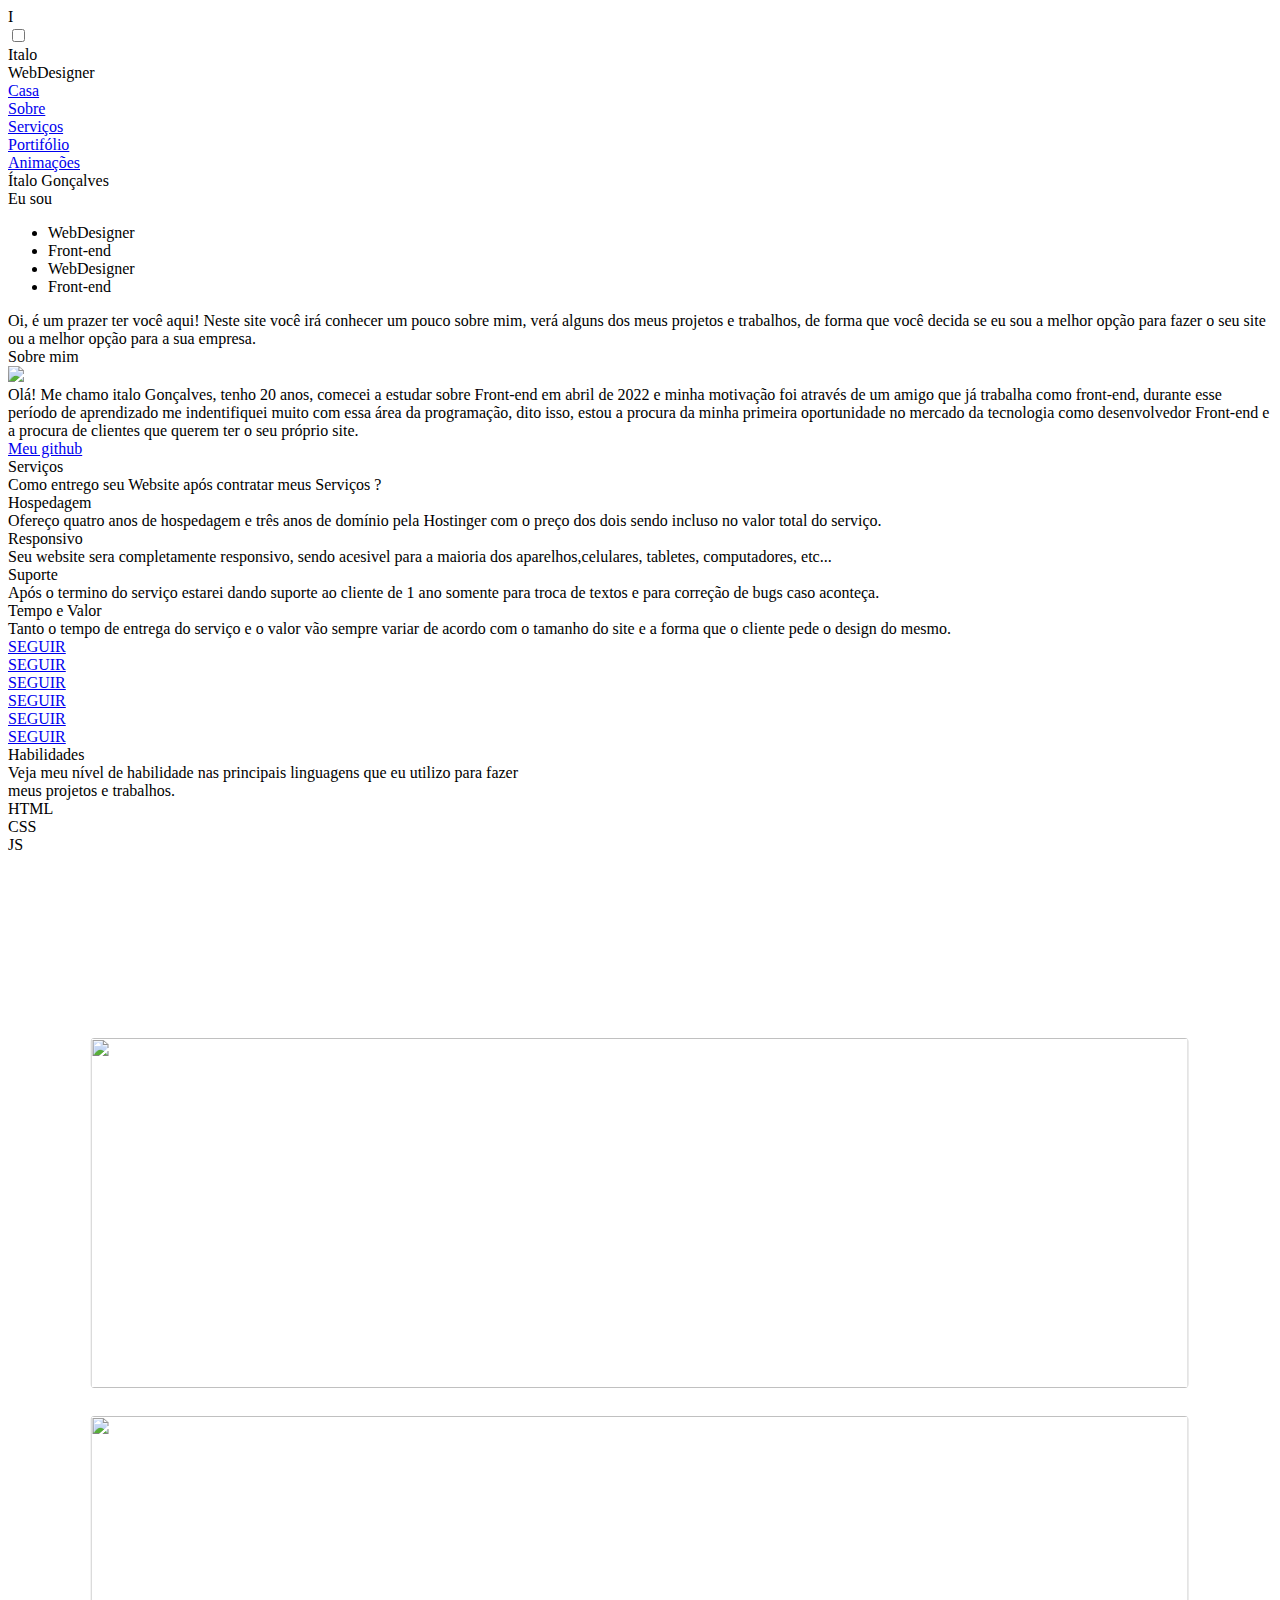
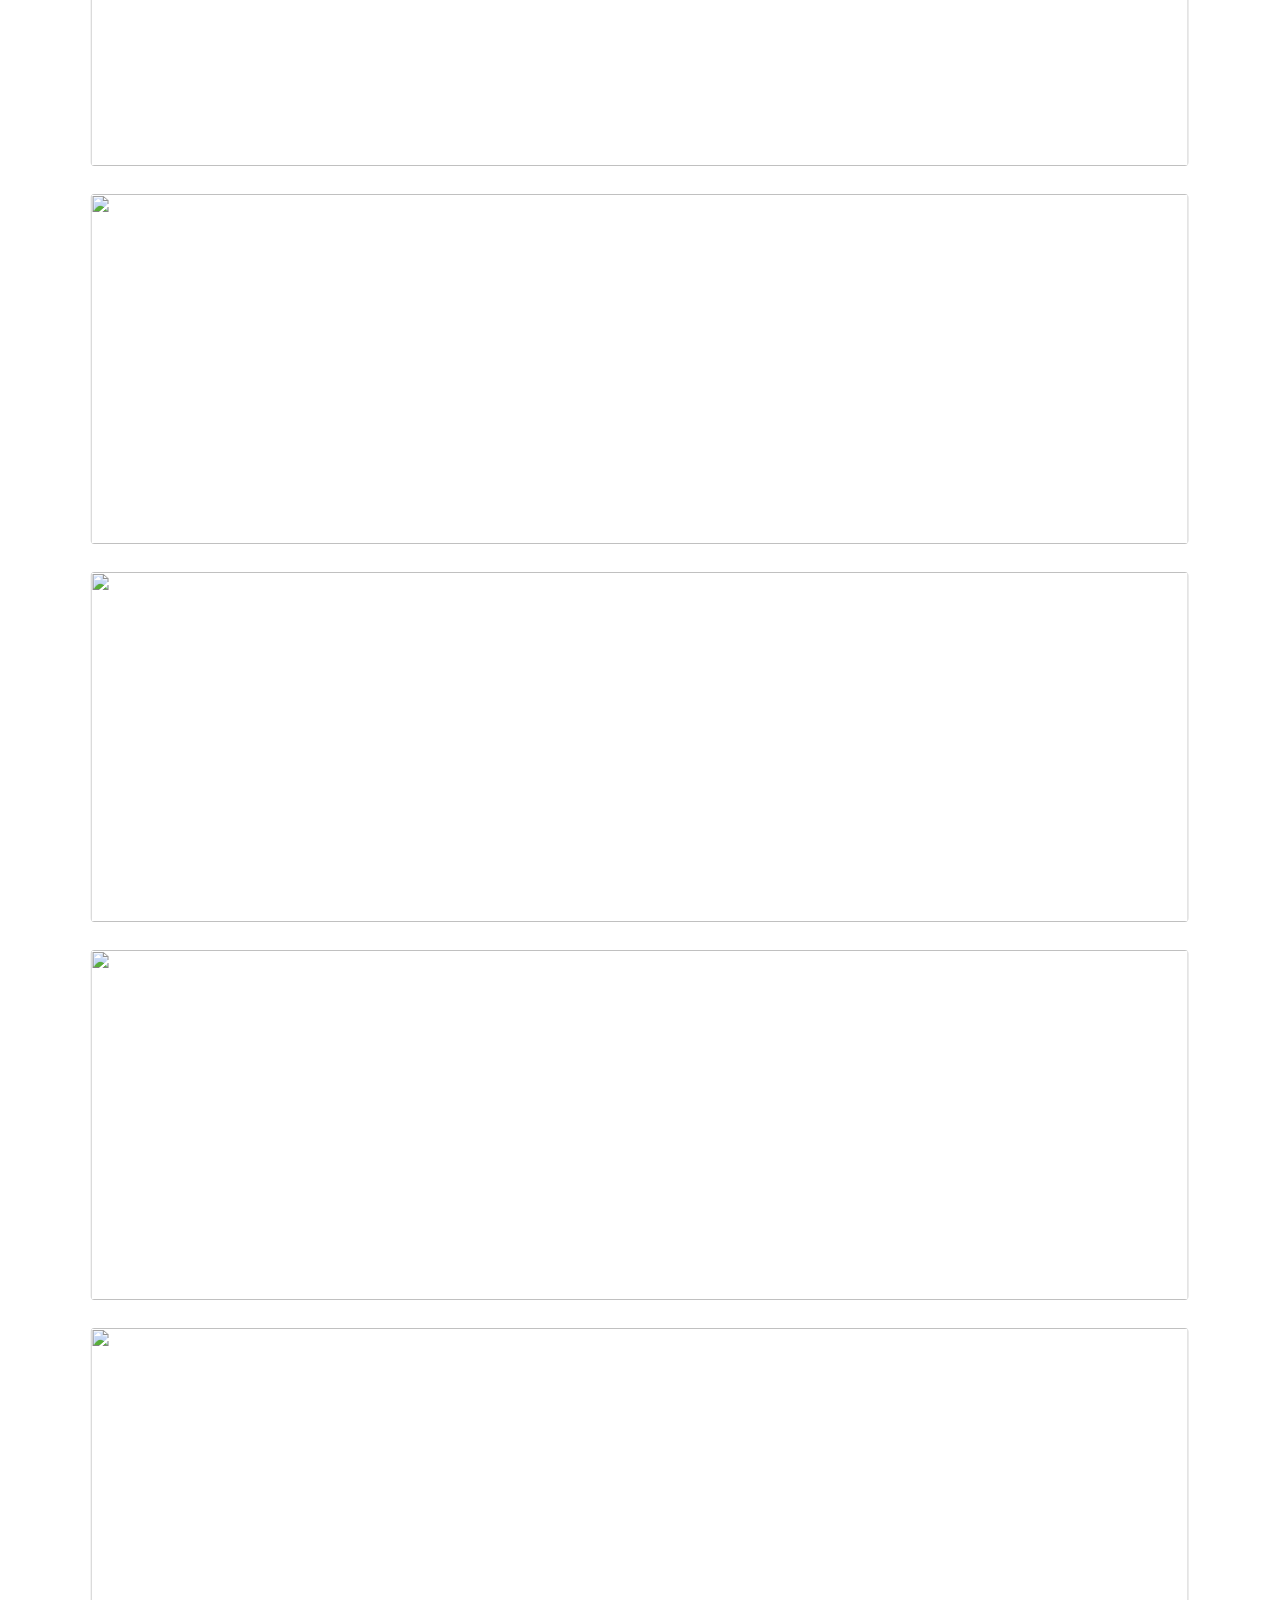
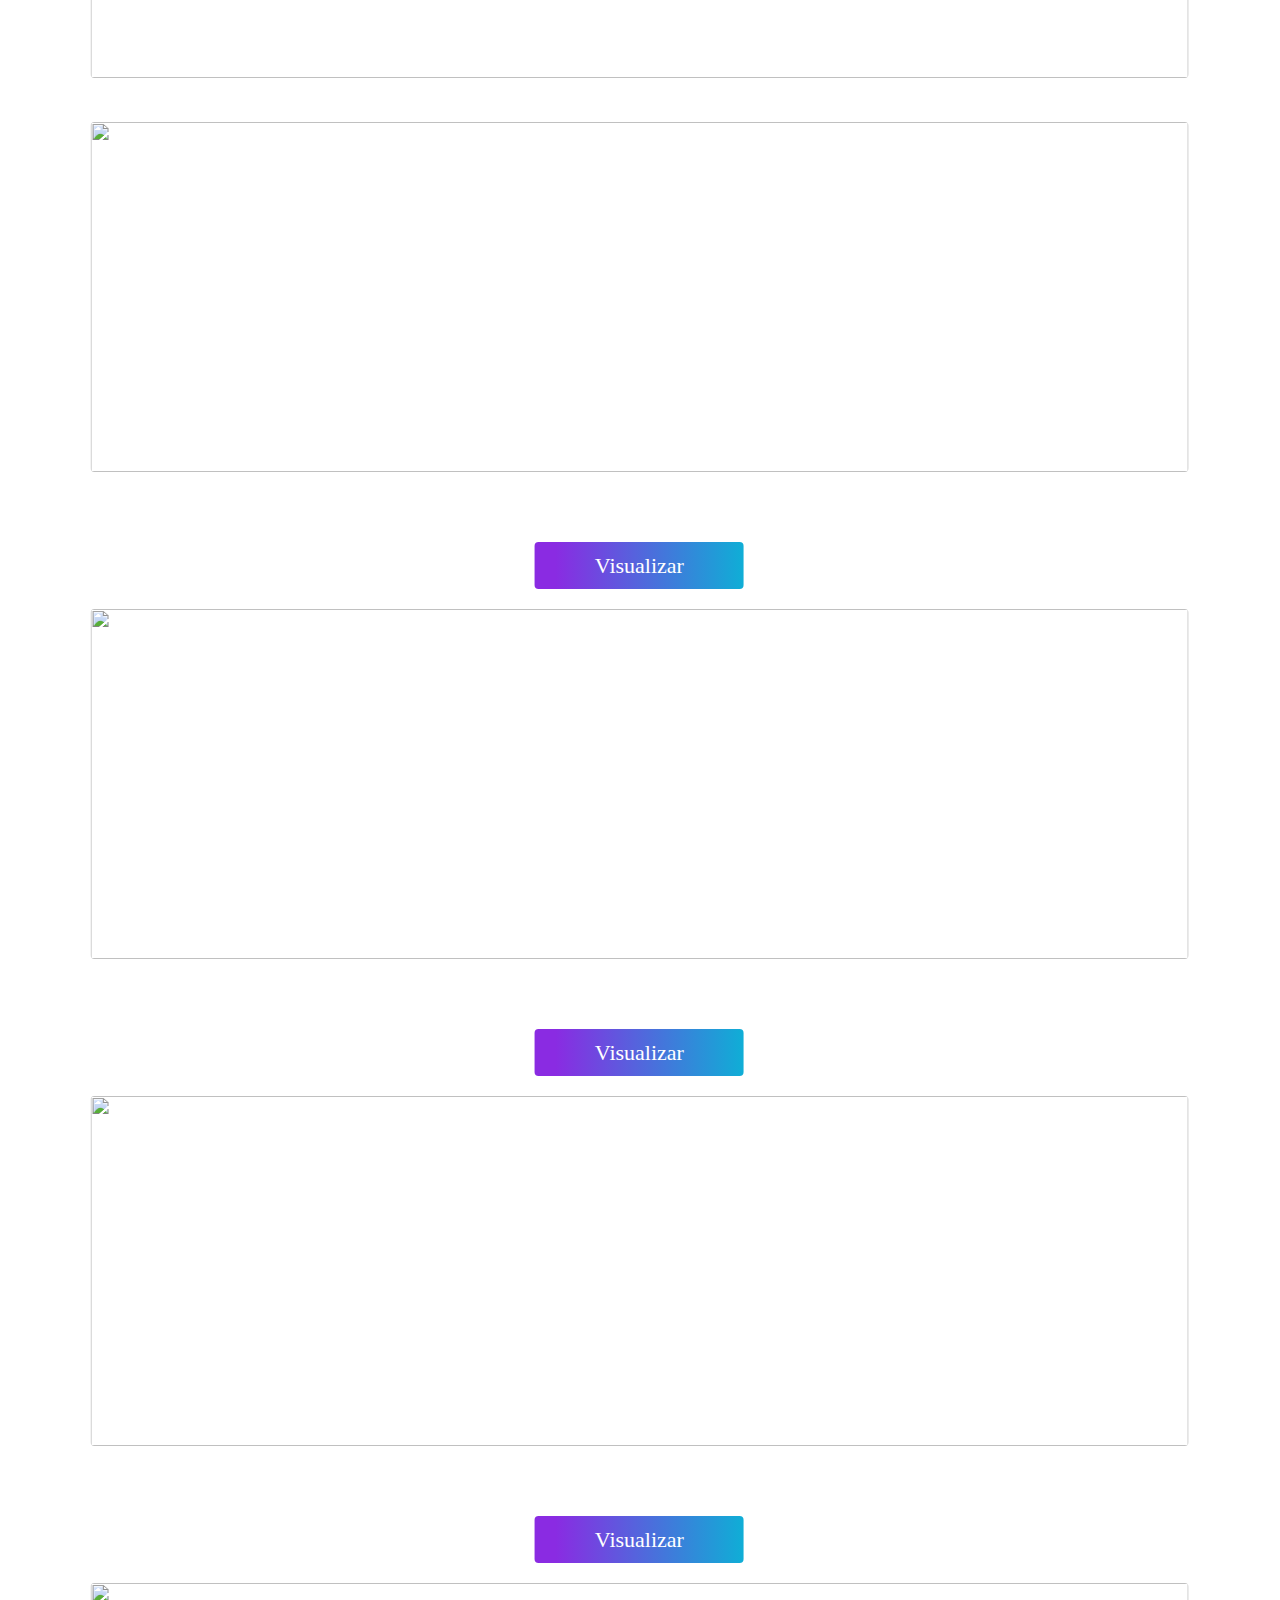
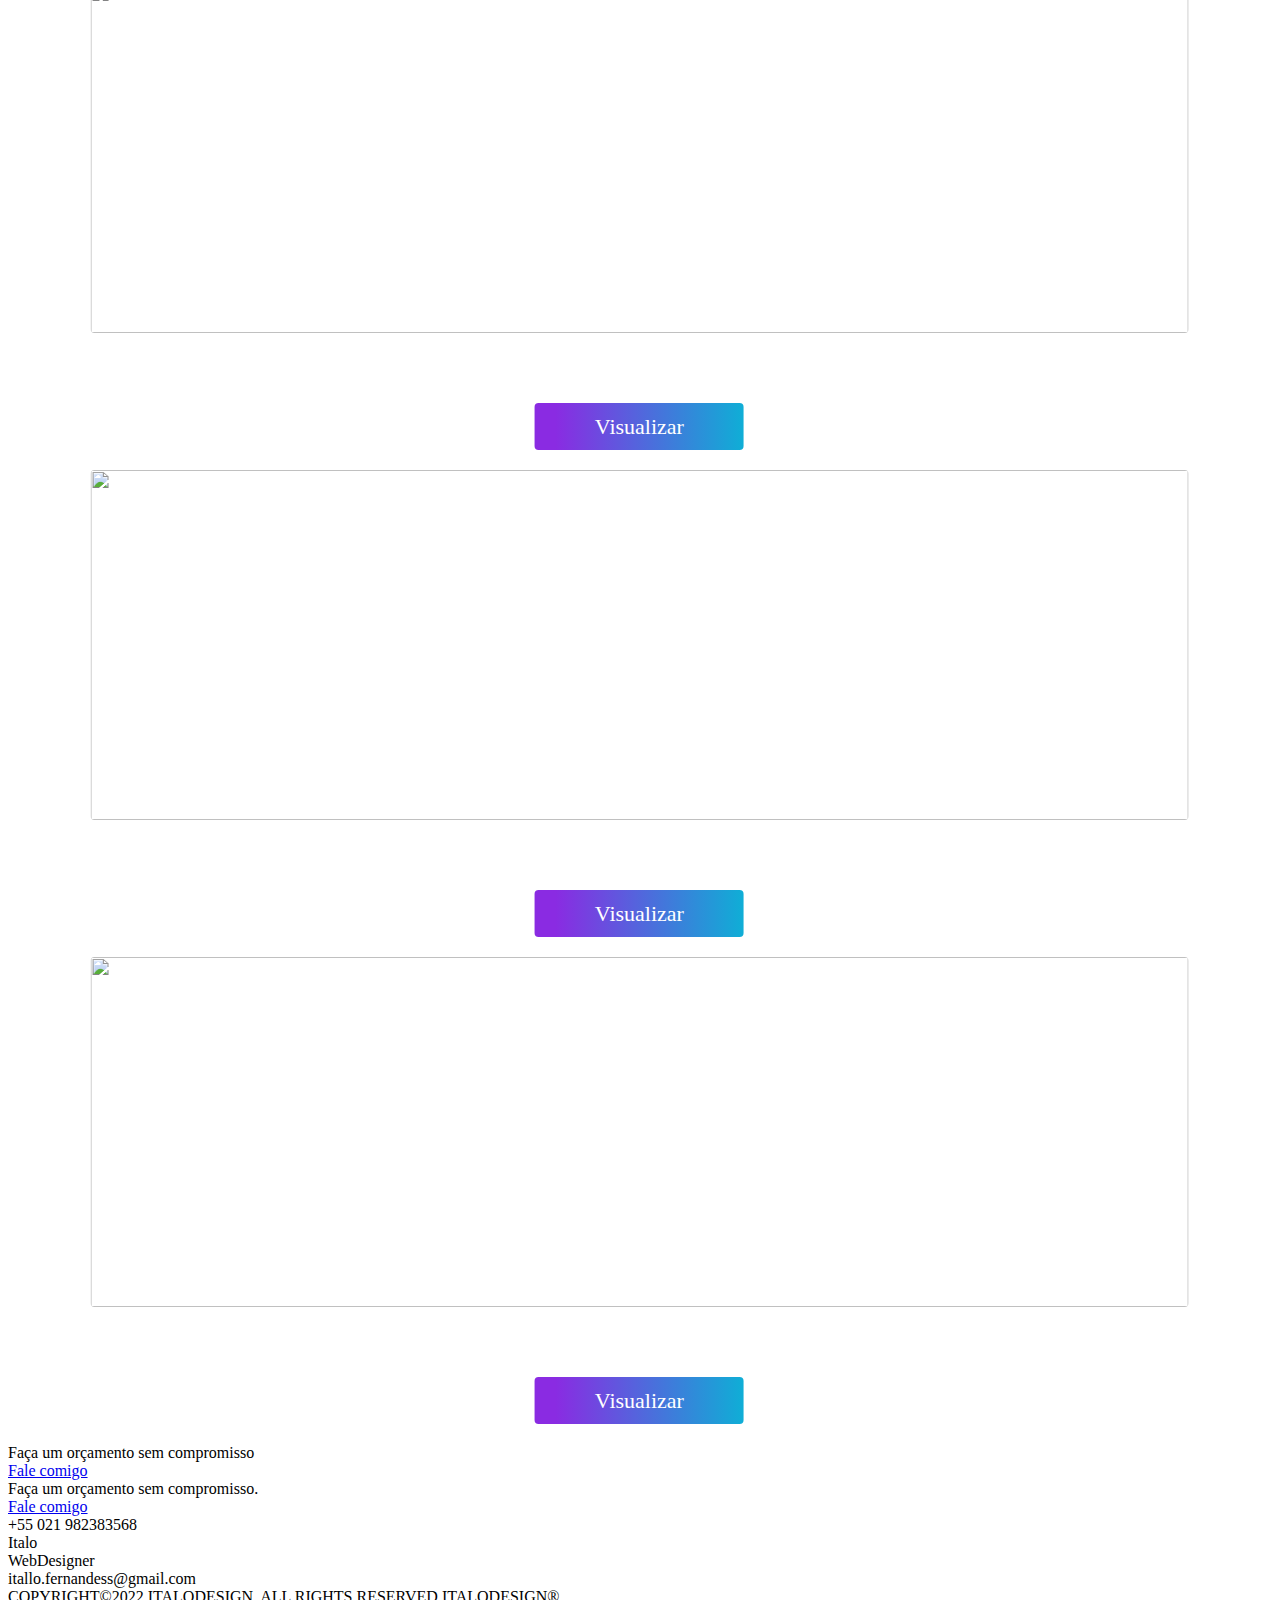
==== index.html @ 1d3c3ea0 "Add files via upload" ====
<!DOCTYPE html>

<html lang="pt-BR">

  <head>

    <meta charset="utf-8">

    <meta name="keywords" content="italowebdesigner" />

    <meta name="description" content="Ótimos sites por ótimos preços" />

    <meta name="author" content="Ítalo Gonçalves Fernandes">

    <meta http-equiv="X-UA-Compatible" content="IE=edge">

    <meta name="viewport" content="width=device-width, initial-scale=1, maximum-scale=1" />

    <title>Italo WebDesigner&reg;</title>

    <link rel="shortcut icon" href="images/minhalogo.png" />

    <link rel="preconnect" href="https://fonts.googleapis.com">
    <link rel="preconnect" href="https://fonts.gstatic.com" crossorigin>
    <link href="https://fonts.googleapis.com/css2?family=Patrick+Hand&display=swap" rel="stylesheet">

    <link rel="stylesheet" type="text/css" href="css/font-awesome.min.css" />

    <link rel="stylesheet" type="text/css" href="css/bootstrap.min.css" />

    <link rel="stylesheet" type="text/css" href="css/preloader.css" />

    <link rel="stylesheet" type="text/css" href="css/responsive.css" />

    <link rel="stylesheet" type="text/css" href="css/style.css" />

    <link rel="stylesheet" type="text/css" href="css/nav.css" />

    <link rel="stylesheet" type="text/css" href="css/about.css" />

    <link rel="stylesheet" type="text/css" href="css/services.css" />

    <link rel="stylesheet" type="text/css" href="css/social.css" />

    <link rel="stylesheet" type="text/css" href="css/skill.css" />

    <link rel="stylesheet" type="text/css" href="css/portfolio.css" />

    <link rel="stylesheet" type="text/css" href="css/contact.css" />

    <link rel="stylesheet" type="text/css" href="css/footer.css" />

  </head>

  <body>

    <div id="preloader">
      <div class="inner">
       <div class="center">
        <div class="ring"></div>
        <span>I</span>                    
     </div>
      </div>
    </div>

    <input type="checkbox" id="check">
    <label onclick="animar()" id="container-burger" for="check" class="nav">
      <span class="burger"></span>
      <span class="burger"></span>
      <span class="burger"></span>
    </label>

    <div class="container-logo">
      <div class="logo">
        <div class="container-name">
          <div class="name1">Italo</div>
          <div class="name2">WebDesigner</div>
        </div>
      </div>
    </div>

    <div class="menu">
      <div ></div>
      <div class="content">
        <a href="#home" class="text">Casa</a>
      </div>
      <div class="content">
        <a href="#about" class="text">Sobre</a>
      </div>
      <div class="content">
        <a href="#services" class="text">Serviços</a>
      </div>
      <div class="content">
        <a href="#produtos" class="text">Portifólio</a>
      </div>
      <div class="content">
        <a href="animation.html" class="text">Animações</a>
      </div>
    </div>

    <div class="container-header">
      <div class="title">Ítalo Gonçalves</div>
      <div class="container-info-header">
        <div class="static">Eu sou</div>
        <ul class="dynamic">
          <li><span>WebDesigner</span></li>
          <li><span>Front-end</span></li>
          <li><span>WebDesigner</span></li>
          <li><span>Front-end</span></li>
        </ul>
      </div>
      <div class="text">Oi, é um prazer ter você aqui! Neste site você irá conhecer um pouco sobre mim, verá alguns dos meus projetos e trabalhos, de forma que você decida se eu sou a melhor opção para fazer o seu site ou a melhor opção para a sua empresa.</div>
    </div>

    <div class="header"></div>

    <div class="container-about" id="about">
      <div class="title-about">Sobre mim</div>
      <div class="bar"></div>
      <div class="content-about">
        <img src="images/fotooriginal.jpeg" class="img">
        <div class="info">
          <div class="text">Olá! Me chamo italo Gonçalves, tenho 20 anos, comecei a estudar sobre Front-end em abril de 2022 e minha motivação foi através de um amigo que já trabalha como front-end, durante esse período de aprendizado me indentifiquei muito com essa área da programação, dito isso, estou a procura da minha primeira oportunidade no mercado da tecnologia como desenvolvedor Front-end e a procura de clientes que querem ter o seu próprio site.</div>
          <a href="#" class="btn" id="services">Meu github <i class="fa fa-github" aria-hidden="true"></i></a>
        </div>
      </div>
    </div>

    <div class="container-services">
      <div class="title-services">Serviços</div>
      <div class="bar"></div>
      <div class="text-services">Como entrego seu Website após contratar meus Serviços ?</div>
      <div class="content-services">
        <div class="content">
          <div class="icon"><i class="fa fa-home" aria-hidden="true"></i></div>
          <div class="title">Hospedagem</div>
          <div class="text">Ofereço quatro anos de hospedagem e três anos de domínio pela Hostinger com o preço dos dois sendo incluso no valor total do serviço.</div>
        </div>
        <div class="content">
          <div class="icon"><i class="fa fa-mobile" aria-hidden="true"></i></div>
          <div class="title">Responsivo</div>
          <div class="text">Seu website sera completamente responsivo, sendo acesivel para a maioria dos aparelhos,celulares, tabletes, computadores, etc...</div>
        </div>
        <div class="content">
          <div class="icon"><i class="fa fa-cog" aria-hidden="true"></i></div>
          <div class="title">Suporte</div>
          <div class="text">Após o termino do serviço estarei dando suporte ao cliente de 1 ano somente para troca de textos e para correção de bugs caso aconteça.</div>
        </div>
        <div class="content">
          <div class="icon"><i class="fa fa-line-chart" aria-hidden="true"></i></div>
          <div class="title">Tempo e Valor</div>
          <div class="text">Tanto o tempo de entrega do serviço e o valor vão sempre variar de acordo com o tamanho do site e a forma que o cliente pede o design do mesmo.</div>
        </div>
      </div>
    </div>

    <div class="container-social">
      <div class="content">
        <a href="#"><i class="fa fa-instagram" aria-hidden="true"></i></a>
        <div class="container-text"><a href="#" class="text">SEGUIR</a></div>
      </div>
      <div class="content">
        <a href="#"><i class="fa fa-facebook" aria-hidden="true"></i></a>
        <div class="container-text"><a href="#" class="text">SEGUIR</a></div>
      </div>
      <div class="content">
        <a href="#"><i class="fa fa-linkedin" aria-hidden="true"></i></a>
        <div class="container-text"><a href="#" class="text">SEGUIR</a></div>
      </div>
      <div class="content">
        <a href="#"><i class="fa fa-pinterest-p" aria-hidden="true"></i></a>
        <div class="container-text"><a href="#" class="text">SEGUIR</a></div>
      </div>
      <div class="content">
        <a href="#"><i class="fa fa-twitter" aria-hidden="true"></i></a>
        <div class="container-text"><a href="#" class="text">SEGUIR</a></div>
      </div>
      <div class="content">
        <a href="#"><i class="fa fa-youtube-play" aria-hidden="true"></i></a>
        <div class="container-text"><a href="#" class="text">SEGUIR</a></div>
      </div>
    </div>

    <div class="container-skill">
      <div class="title-skill">Habilidades</div>
      <div class="bar"></div>
      <div class="text-skill">Veja meu nível de habilidade nas principais linguagens que eu utilizo para fazer<br>meus projetos e trabalhos.</div>
    <div class="content-skill">
      <div class="skill">
        <div class="skill-name">HTML</div>
        <div class="skill-bar">
          <div class="skill-per" per="90%" style="max-width:90%"></div>
        </div>
      </div>
  
      <div class="skill">
        <div class="skill-name">CSS</div>
        <div class="skill-bar">
          <div class="skill-per" per="80%" style="max-width:80%"></div>
        </div>
      </div>
  
      <div class="skill">
        <div class="skill-name">JS</div>
        <div class="skill-bar" id="produtos">
          <div class="skill-per" per="25%" style="max-width:28%"></div>
        </div>
      </div>
    </div>
    </div>

    <div class="container-bar">
      <div class="title-portfolio">Portifólio</div>
      <div class="bar"></div>
      <div class="text-portfolio">Aqui está alguns dos meus principais projetos e trabalhos.</div>
      <div class="container-gallery">
        <div class="content">
          <a href="https://italowebdesigner.github.io/first-job/" target="_blank"><div class="view"><div class="effect"><div class="container-fa"><i class="fa fa-search" aria-hidden="true"></i></div><p class="title">Primeiro trabalho</p><p class="text">Meu primeiro trabalho feito a pedido de um cliente, clique e veja o modelo completo.</p></div><div class="container-img"><img src="images/port-1.jpeg" class="img"></div></div></a>
        </div>
        <div class="content">
          <a href="https://italowebdesigner.github.io/first-job/" target="_blank"><div class="view"><div class="effect"><div class="container-fa"><i class="fa fa-search" aria-hidden="true"></i></div><p class="title">Em breve</p><p class="text">Meu primeiro projeto oficial, clique e veja o modelo completo.</p></div><div class="container-img"><img src="images/Project-1.jpg" class="img"></div></div></a>
        </div>
        <div class="content">
          <div class="view"><div class="effect"><div class="container-fa"><i class="fa fa-search" aria-hidden="true"></i></div><p class="title">Em breve</p><p class="text">Lorem ipsum dolor sit amet, consectetur adipiscing elit. Suspendisse elementum, sapien a posuere vehicula.</p></div><div class="container-img"><img src="images/aboutresponsive.png" class="img"></div></div>
        </div>
        <div class="content">
          <div class="view"><div class="effect"><div class="container-fa"><i class="fa fa-search" aria-hidden="true"></i></div><p class="title">Em breve</p><p class="text">Lorem ipsum dolor sit amet, consectetur adipiscing elit. Suspendisse elementum, sapien a posuere vehicula.</p></div><div class="container-img"><img src="images/aboutresponsive.png" class="img"></div></div>
        </div>
        <div class="content">
          <div class="view"><div class="effect"><div class="container-fa"><i class="fa fa-search" aria-hidden="true"></i></div><p class="title">Em breve</p><p class="text">Lorem ipsum dolor sit amet, consectetur adipiscing elit. Suspendisse elementum, sapien a posuere vehicula.</p></div><div class="container-img"><img src="images/aboutresponsive.png" class="img"></div></div>
        </div>
        <div class="content">
          <div class="view"><div class="effect"><div class="container-fa"><i class="fa fa-search" aria-hidden="true"></i></div><p class="title">Em breve</p><p class="text">Lorem ipsum dolor sit amet, consectetur adipiscing elit. Suspendisse elementum, sapien a posuere vehicula.</p></div><div class="container-img"><img src="images/aboutresponsive.png" class="img"></div></div>
        </div>
      </div>

    <div class="container-mobal">
      <div class="content">
        <img src="images/port-1.jpeg" class="img" alt="">
        <div class="title">Primeiro trabalho</div>
        <div class="text">Meu primeiro trabalho feito a pedido de um cliente, clique em vizualizar e veja o modelo completo.</div>
        <a href="https://italowebdesigner.github.io/first-job/" target="_blank" class="btn">Visualizar <i class="fa fa-search" aria-hidden="true"></i></a>
      </div>
      <div class="content">
        <img src="images/Project-1.jpg" class="img" alt="">
        <div class="title">Primeiro projeto</div>
        <div class="text">Meu primeiro projeto oficial, clique em vizualizar e veja o modelo completo.</div>
        <a href="https://italowebdesigner.github.io/first-project/" target="_blank" class="btn">Visualizar <i class="fa fa-search" aria-hidden="true"></i></a>
      </div>
      <div class="content">
        <img src="images/aboutresponsive.png" class="img" alt="">
        <div class="title">Em breve</div>
        <div class="text">Lorem ipsum dolor sit amet, consectetur adipiscing elit. Suspendisse elementum, sapien a posuere vehicula.</div>
        <a href="#" class="btn">Visualizar <i class="fa fa-search" aria-hidden="true"></i></a>
      </div>
      <div class="content">
        <img src="images/aboutresponsive.png" class="img" alt="">
        <div class="title">Em breve</div>
        <div class="text">Lorem ipsum dolor sit amet, consectetur adipiscing elit. Suspendisse elementum, sapien a posuere vehicula.</div>
        <a href="#" class="btn">Visualizar <i class="fa fa-search" aria-hidden="true"></i></a>
      </div>
      <div class="content">
        <img src="images/aboutresponsive.png" class="img" alt="">
        <div class="title">Em breve</div>
        <div class="text">Lorem ipsum dolor sit amet, consectetur adipiscing elit. Suspendisse elementum, sapien a posuere vehicula.</div>
        <a href="#" class="btn">Visualizar <i class="fa fa-search" aria-hidden="true"></i></a>
      </div>
      <div class="content">
        <img src="images/aboutresponsive.png" class="img" alt="">
        <div class="title">Em breve</div>
        <div class="text">Lorem ipsum dolor sit amet, consectetur adipiscing elit. Suspendisse elementum, sapien a posuere vehicula.</div>
        <a href="#" class="btn">Visualizar <i class="fa fa-search" aria-hidden="true"></i></a>
      </div>
    </div>
    </div>

    <div class="container-orca">
      <div></div>
      <div class="content">
        <div class="text">Faça um orçamento sem compromisso</div>
      </div>
      <div class="content">
        <a href="#" class="btn">Fale comigo <i class="fa fa-whatsapp" aria-hidden="true"></i></a>
      </div>
      <div></div>
    </div>
    <div class="container-orca-mobal">
      <div class="content">
        <div class="text">Faça um orçamento sem compromisso.</div>
      </div>
      <div class="content">
        <a href="#" class="btn">Fale comigo <i class="fa fa-whatsapp" aria-hidden="true"></i></a>
      </div>
    </div>
    <div class="container-footer">
      <div class="content">
        <i class="fa fa-phone" aria-hidden="true"></i>
        <div class="text">+55 021 982383568</div>
      </div>
      <div class="content">
        <div class="name1">Italo</div>
        <div class="name2">WebDesigner</div>
      </div>
      <div class="content">
        <i class="fa fa-envelope" aria-hidden="true"></i>
        <div class="text">itallo.fernandess@gmail.com</div>
      </div>
    </div>
    <div class="copy">COPYRIGHT©2022 ITALODESIGN. ALL RIGHTS RESERVED.ITALODESIGN®</div>

    <script type="text/javascript" src="js/jquerynav.js"></script>

    <script type="text/javascript" src="js/materialize.js"></script>

    <script type="text/javascript" src="js/jquery.min.js"></script>
    
    <script type="text/javascript" src="js/popper.min.js"></script>

    <script type="text/javascript" src="js/bootstrap.min.js"></script>

    <script type="text/javascript" src="js/preloader.js"></script>

    <script type="text/javascript" src="js/script.js"></script>

    <script>
        jQuery(function($){
          var $navbar = $('.menu');
            $(window).scroll(function(event){
              var $current = $(this).scrollTop();
            if( $current > 50 ){
               $navbar.addClass('navbar-color');
            } else{
               $navbar.removeClass('navbar-color');
                }
            });
        });
    </script>

  </body>

</html>
---- css/portfolio.css ----
.title-portfolio{
    font-size: 40px;
    width: 100%;
    height: auto;
    color: white;
    text-align: center;
    margin-top: 55px;
}
.text-portfolio{
    font-size: 25px;
    text-align: center;
    width: 100%;
    height: auto;
    margin-top: 20px;
    color: white;
    padding: 0px 10px;
}
.container-bar{
    transition: .5s;
}
.container-gallery{
    height: auto;
    margin-top: 30px;
    width: 90%;
    grid-template-columns: auto auto auto;
    transform: translateX(5.5%);
}
.container-gallery .content{
    margin: 10px 20px;
}
.container-gallery .content .view .container-img .img{
    width: 100%;
    height: 350px;
    border-radius: 4px;
    cursor: pointer;
    transition: .5s;
}

.view{ 
    width: 100%;
    height: auto;
    font-family: 'Patrick Hand', cursive;
    font-size: 25px; 
    font-weight: 400; 
    border-radius: 20px; 
    padding: 4px 0px 6px 0px; 
    text-align: center;
    transition: 0.5s;
    position: relative;
}
.view .effect{
    width: 100%;
    height: 350px;
    position: absolute;
    text-align: center;
    border-radius: 4px;
    cursor: pointer;
    z-index: 99;
    background: -webkit-linear-gradient(left, rgba(138, 43, 226, .8) 10%, rgba(15, 174, 214, .8) 100%);  
    background: -webkit-linear-gradient(to right, rgba(138, 43, 226, .8), rgba(15, 174, 214, .8) 100% );
    opacity: 0;
    transition: .5s;
}
.view:hover .effect{
    opacity: 100;
    transform: scale(103%);
    transition: .5s;
}
.view:hover .container-img .img{
    transform: scale(103%);
    transition: .5s;
}
.view .effect .container-fa{
    width: 100%;
    height: auto;
    position: absolute;
    top: 50px;
}
.view .effect .container-fa .fa{
    font-size: 25px;
    background-color: black;
    border-radius: 100%;
    padding: 10px 11px;
    color: blueviolet;
}
.view .effect .title{
    width: 100%;
    height: auto;
    color: black;
    font-size: 30px;
    position: absolute;
    top: 105px;
}
.view .effect .text{
    font-size: 20px;
    position: absolute;
    top: 150px;
    margin: 5px;
    color: black;
}

.container-mobal{
    width: 90%;
    height: auto;
    text-align: center;
    transform: translateX(5.5%);
    margin-top: 20px;
}
.container-mobal .content{
    margin: 30px 20px;
}
.container-mobal .content .img{
    width: 100%;
    height: 350px;
    border-radius: 4px;
}
.container-mobal .content .title{
    font-size: 30px;
    color: white;
    margin-top: 10px;
}
.container-mobal .content .text{
    font-size: 20px;
    color: white;
    margin-top: 10px;
}
.container-mobal .content .btn{
    font-size: 22px;
    padding: 11px 60px;
    border-radius: 4px;
    color: white;
    text-decoration: none;
    margin-top: 30px;
    transition: .4s;
    background: -webkit-linear-gradient(left, rgb(138, 43, 226) 10%, rgb(15, 174, 214) 100%);  
    background: -webkit-linear-gradient(to right, rgb(138, 43, 226), rgb(15, 174, 214) 100% );
}
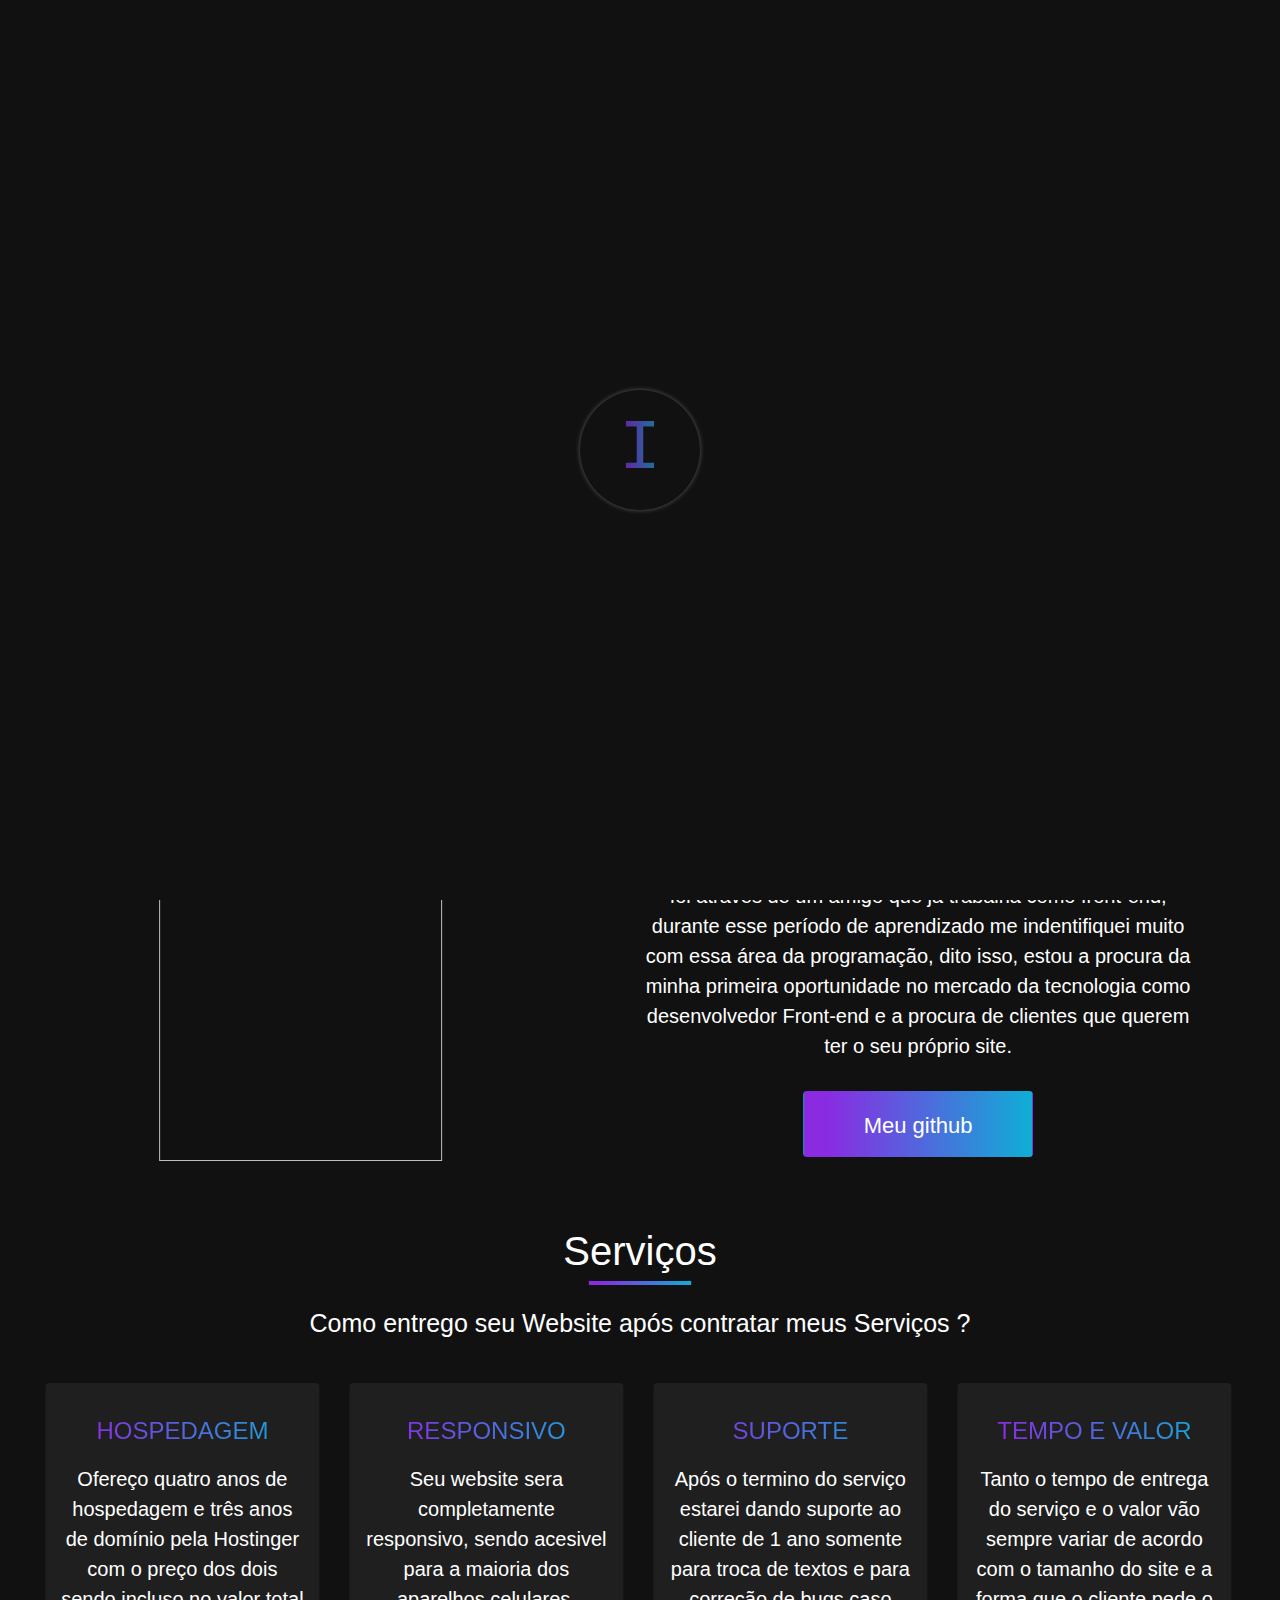
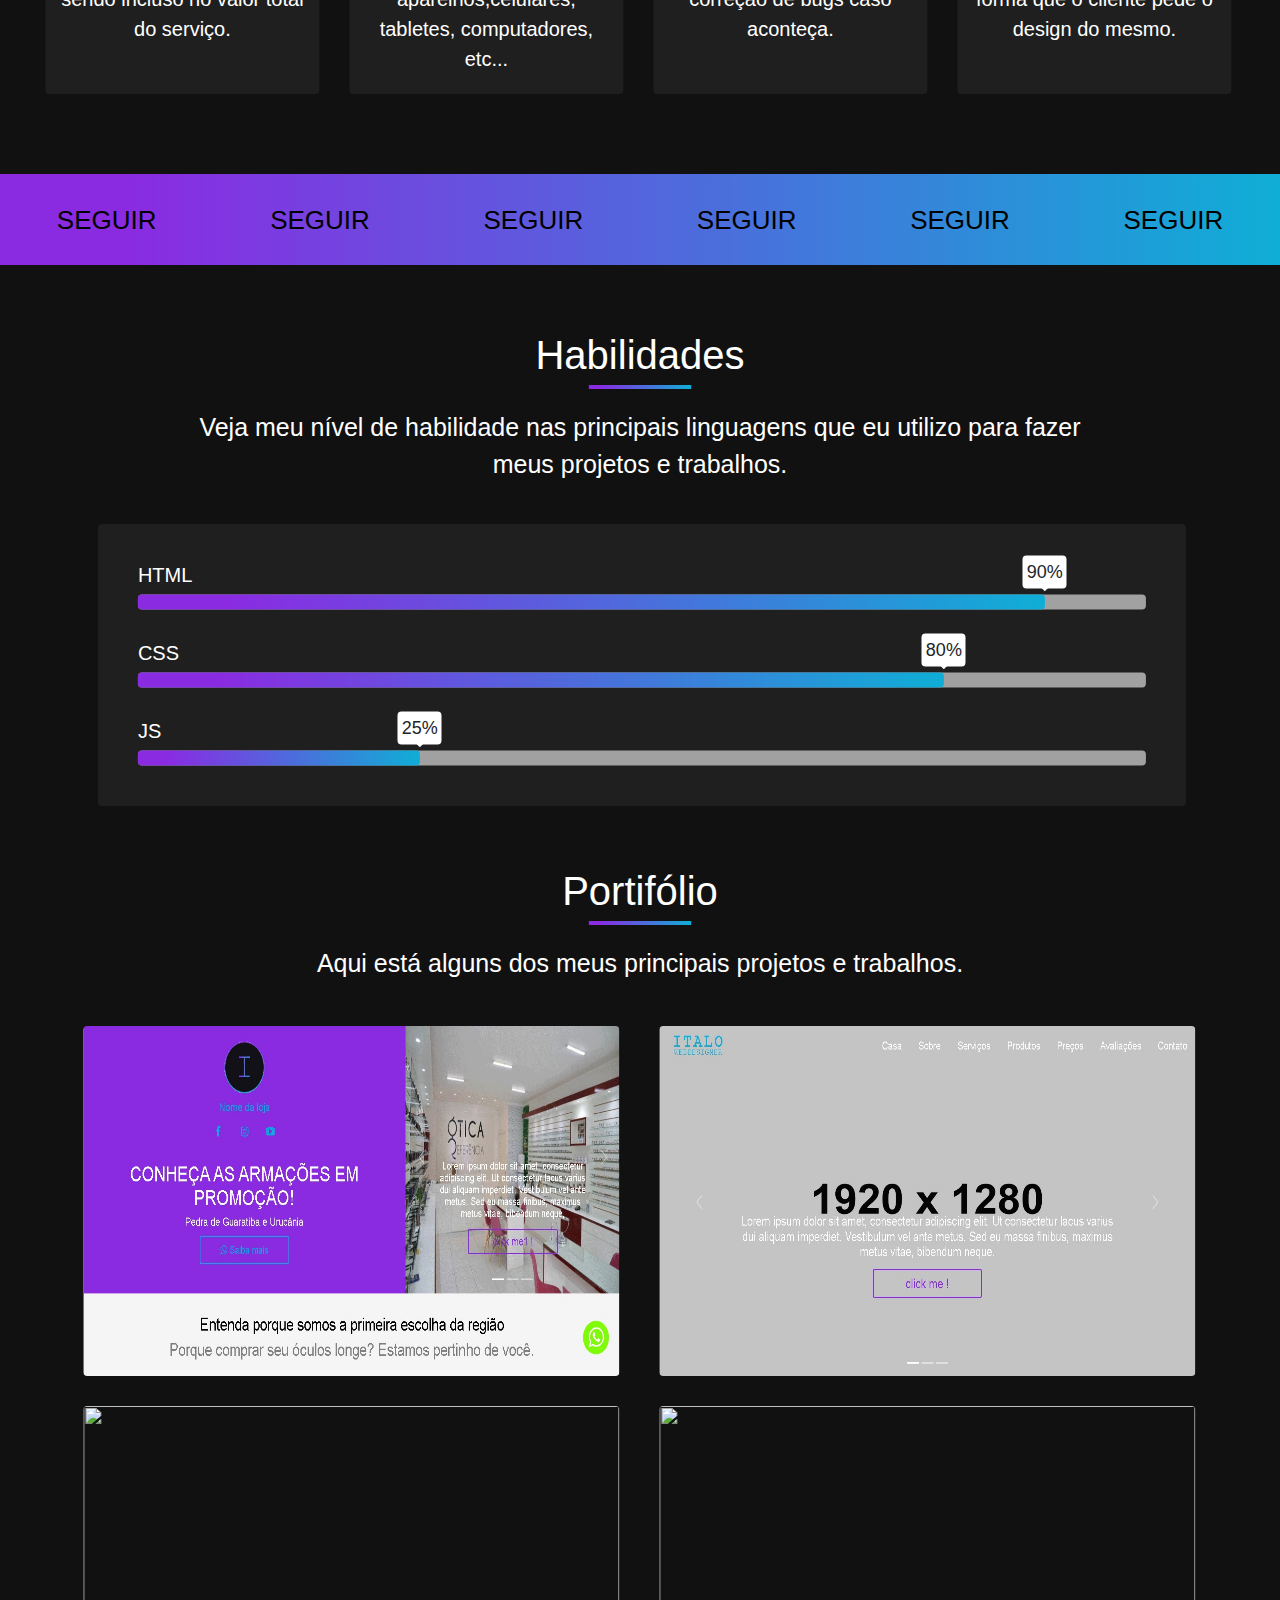
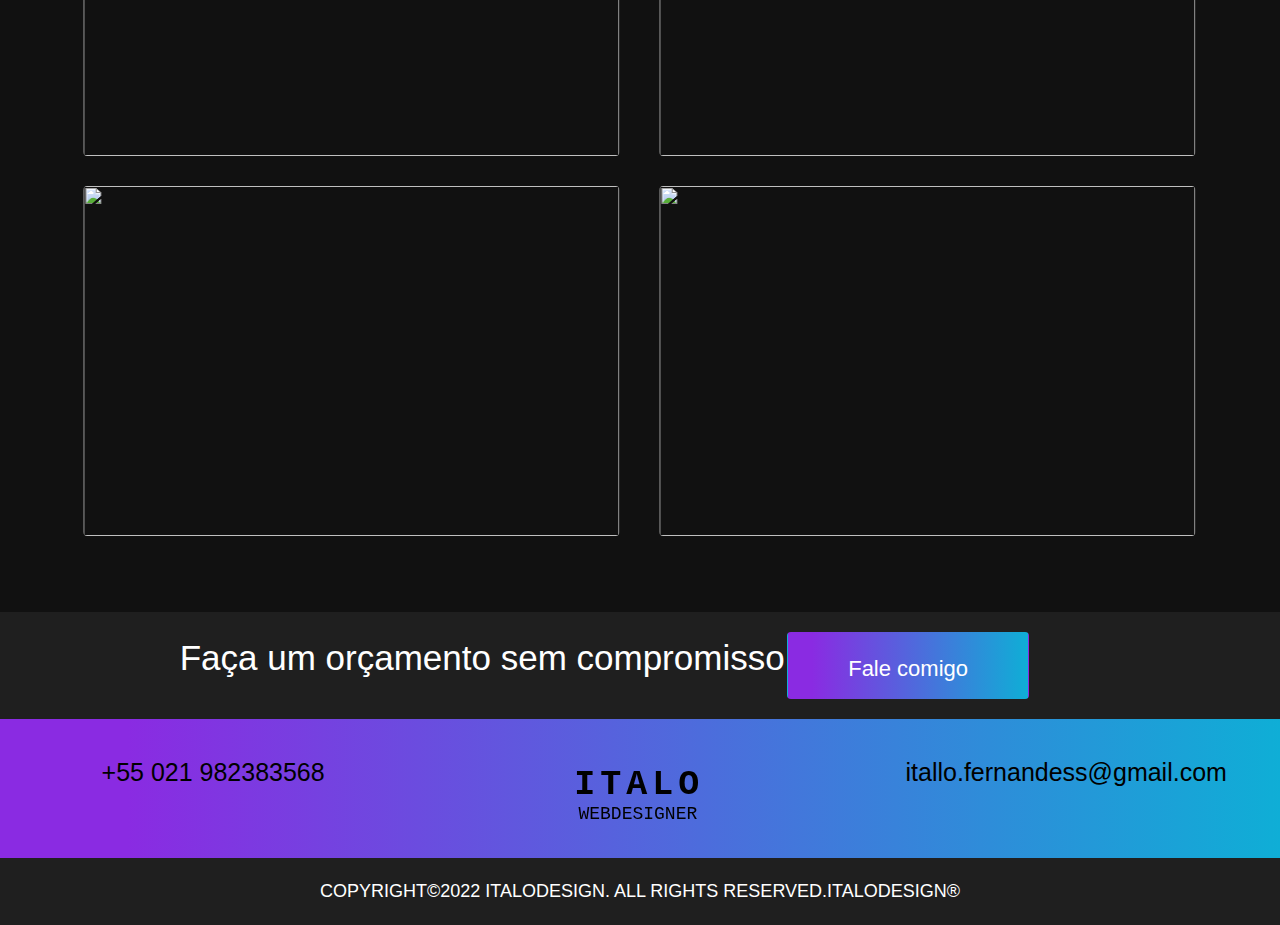
==== commit 47a73911: "Add files via upload" ====
--- a/index.html
+++ b/index.html
@@ -26,29 +26,29 @@
 
     <link rel="stylesheet" type="text/css" href="css/font-awesome.min.css" />
 
-    <link rel="stylesheet" type="text/css" href="css/bootstrap.min.css" />
-
-    <link rel="stylesheet" type="text/css" href="css/preloader.css" />
-
-    <link rel="stylesheet" type="text/css" href="css/responsive.css" />
-
-    <link rel="stylesheet" type="text/css" href="css/style.css" />
-
-    <link rel="stylesheet" type="text/css" href="css/nav.css" />
-
-    <link rel="stylesheet" type="text/css" href="css/about.css" />
-
-    <link rel="stylesheet" type="text/css" href="css/services.css" />
-
-    <link rel="stylesheet" type="text/css" href="css/social.css" />
-
-    <link rel="stylesheet" type="text/css" href="css/skill.css" />
-
-    <link rel="stylesheet" type="text/css" href="css/portfolio.css" />
-
-    <link rel="stylesheet" type="text/css" href="css/contact.css" />
-
-    <link rel="stylesheet" type="text/css" href="css/footer.css" />
+    <link rel="stylesheet" type="text/css" href="css/index css/bootstrap.min.css" />
+
+    <link rel="stylesheet" type="text/css" href="css/index css/preloader.css" />
+
+    <link rel="stylesheet" type="text/css" href="css/index css/responsive.css" />
+
+    <link rel="stylesheet" type="text/css" href="css/index css/style.css" />
+
+    <link rel="stylesheet" type="text/css" href="css/index css/nav.css" />
+
+    <link rel="stylesheet" type="text/css" href="css/index css/about.css" />
+
+    <link rel="stylesheet" type="text/css" href="css/index css/services.css" />
+
+    <link rel="stylesheet" type="text/css" href="css/index css/social.css" />
+
+    <link rel="stylesheet" type="text/css" href="css/index css/skill.css" />
+
+    <link rel="stylesheet" type="text/css" href="css/index css/portfolio.css" />
+
+    <link rel="stylesheet" type="text/css" href="css/index css/contact.css" />
+
+    <link rel="stylesheet" type="text/css" href="css/index css/footer.css" />
 
   </head>
 
@@ -62,14 +62,12 @@
      </div>
       </div>
     </div>
-
     <input type="checkbox" id="check">
     <label onclick="animar()" id="container-burger" for="check" class="nav">
       <span class="burger"></span>
       <span class="burger"></span>
       <span class="burger"></span>
     </label>
-
     <div class="container-logo">
       <div class="logo">
         <div class="container-name">
@@ -78,7 +76,6 @@
         </div>
       </div>
     </div>
-
     <div class="menu">
       <div ></div>
       <div class="content">
@@ -96,22 +93,23 @@
       <div class="content">
         <a href="animation.html" class="text">Animações</a>
       </div>
-    </div>
-
+      <div class="content">
+        <a href="desingers.html" class="text">Artes</a>
+      </div>
+    </div>
     <div class="container-header">
       <div class="title">Ítalo Gonçalves</div>
       <div class="container-info-header">
         <div class="static">Eu sou</div>
         <ul class="dynamic">
           <li><span>WebDesigner</span></li>
-          <li><span>Front-end</span></li>
+          <li><span> Front-end</span></li>
           <li><span>WebDesigner</span></li>
-          <li><span>Front-end</span></li>
+          <li><span> Front-end</span></li>
         </ul>
       </div>
       <div class="text">Oi, é um prazer ter você aqui! Neste site você irá conhecer um pouco sobre mim, verá alguns dos meus projetos e trabalhos, de forma que você decida se eu sou a melhor opção para fazer o seu site ou a melhor opção para a sua empresa.</div>
     </div>
-
     <div class="header"></div>
 
     <div class="container-about" id="about">
@@ -215,10 +213,10 @@
       <div class="text-portfolio">Aqui está alguns dos meus principais projetos e trabalhos.</div>
       <div class="container-gallery">
         <div class="content">
-          <a href="https://italowebdesigner.github.io/first-job/" target="_blank"><div class="view"><div class="effect"><div class="container-fa"><i class="fa fa-search" aria-hidden="true"></i></div><p class="title">Primeiro trabalho</p><p class="text">Meu primeiro trabalho feito a pedido de um cliente, clique e veja o modelo completo.</p></div><div class="container-img"><img src="images/port-1.jpeg" class="img"></div></div></a>
-        </div>
-        <div class="content">
-          <a href="https://italowebdesigner.github.io/first-job/" target="_blank"><div class="view"><div class="effect"><div class="container-fa"><i class="fa fa-search" aria-hidden="true"></i></div><p class="title">Em breve</p><p class="text">Meu primeiro projeto oficial, clique e veja o modelo completo.</p></div><div class="container-img"><img src="images/Project-1.jpg" class="img"></div></div></a>
+          <a href="https://italowebdesigner.github.io/first-job/" target="_blank"><div class="view"><div class="effect"><div class="container-fa"><i class="fa fa-search" aria-hidden="true"></i></div><p class="title">Primeiro trabalho</p><p class="text">Meu primeiro trabalho feito a pedido de um cliente, clique e veja o modelo completo.</p></div><div class="container-img"><img src="images/first-job-header.jpg" class="img"></div></div></a>
+        </div>
+        <div class="content">
+          <a href="https://italowebdesigner.github.io/first-job/" target="_blank"><div class="view"><div class="effect"><div class="container-fa"><i class="fa fa-search" aria-hidden="true"></i></div><p class="title">Primeiro projeto</p><p class="text">Meu primeiro projeto oficial, clique e veja o modelo completo.</p></div><div class="container-img"><img src="images/project-1-header.jpg" class="img"></div></div></a>
         </div>
         <div class="content">
           <div class="view"><div class="effect"><div class="container-fa"><i class="fa fa-search" aria-hidden="true"></i></div><p class="title">Em breve</p><p class="text">Lorem ipsum dolor sit amet, consectetur adipiscing elit. Suspendisse elementum, sapien a posuere vehicula.</p></div><div class="container-img"><img src="images/aboutresponsive.png" class="img"></div></div>
@@ -242,7 +240,7 @@
         <a href="https://italowebdesigner.github.io/first-job/" target="_blank" class="btn">Visualizar <i class="fa fa-search" aria-hidden="true"></i></a>
       </div>
       <div class="content">
-        <img src="images/Project-1.jpg" class="img" alt="">
+        <img src="images/project-1-mobal.jpeg" class="img" alt="">
         <div class="title">Primeiro projeto</div>
         <div class="text">Meu primeiro projeto oficial, clique em vizualizar e veja o modelo completo.</div>
         <a href="https://italowebdesigner.github.io/first-project/" target="_blank" class="btn">Visualizar <i class="fa fa-search" aria-hidden="true"></i></a>
--- a/css/index css/preloader.css
+++ b/css/index css/preloader.css
@@ -0,0 +1,74 @@
+
+  /* ini: Preloader */
+ 
+#preloader {
+    position:fixed;
+    top:0;
+    left:0;
+    right:0;
+    bottom:0;
+    background-color: rgb(17, 17, 17); /* cor do background que vai ocupar o body */
+    z-index:999; /* z-index para jogar para frente e sobrepor tudo */
+}
+#preloader .inner {
+    position: absolute;
+    top: 50%; /* centralizar a parte interna do preload (onde fica a animação)*/
+    left: 50%;
+    transform: translate(-50%, -50%);  
+}
+
+.center{
+  display: flex;
+  text-align: center;
+  justify-content: center;
+  align-items: center;
+  min-height: 100vh;
+  background: rgb(17, 17, 17);
+}
+.ring{
+  position: absolute;
+  width: 120px;
+  height: 120px;
+  border-radius: 50%;
+  animation: ring 2s linear infinite;
+
+}
+@keyframes ring {
+  0%{
+      transform: rotate(0deg);
+      box-shadow: 1px 2px 0px blueviolet;
+      transition: 1s;
+  }
+  50%{
+      transform: rotate(180deg);
+      box-shadow: 1px 2px 0px rgb(38, 54, 143);
+      transition: 1s;
+  }
+  100%{
+      transform: rotate(360deg);
+      box-shadow: 1px 2px 0px rgb(38, 164, 214);
+      transition: 1s;
+  }
+}
+.ring::before{
+  position: absolute;
+  content: '';
+  left: 0;
+  top: 0;
+  height: 100%;
+  width: 100%;
+  border-radius: 50%;
+  box-shadow: 0 0 5px rgba(255, 255, 255, .3);
+}
+.center span{
+  font-size: 70px;
+  font-weight: 500;
+  font-family: 'Courier New', Courier, monospace;
+  line-height: 200px;
+  background: -webkit-linear-gradient(left, rgb(138, 43, 226) 10%, rgb(15, 174, 214) 100%);  
+  background: -webkit-linear-gradient(to right, rgb(138, 43, 226), rgb(15, 174, 214) 100% ); 
+  background-clip: text;
+  -webkit-background-clip: text;
+  color: transparent;
+  opacity: 70%;
+}--- a/css/index css/responsive.css
+++ b/css/index css/responsive.css
@@ -0,0 +1,1422 @@
+/* nav */
+@media screen and (min-width:1070px) {
+    #container-burger{
+        display: none;
+    }
+    .menu{
+        grid-template-columns: 45% auto auto auto auto auto auto;
+        width: 100%;
+        height: auto;
+    }
+    .menu .content{
+        padding: 26px 0px;
+    }
+    .menu .text{
+        padding: 5px 0px;
+    }
+    .container-logo{
+        width: 30%;
+    }
+    .menu .text::after{
+        content: " ";
+        width: 0%;
+        height: 4px;
+        background: -webkit-linear-gradient(left, rgb(138, 43, 226) 10%, rgb(15, 174, 214) 100%);  
+        background: -webkit-linear-gradient(to right, rgb(138, 43, 226), rgb(15, 174, 214) 100% ); 
+        position: absolute;
+        bottom: 0;
+        left: 0;
+        transition: .5s;
+        border-radius: 1px;
+    }
+    .menu .text:hover::after{
+        width: 102%;
+        border-radius: 1px;
+        transition: .5s;
+    }
+}
+@media screen and (max-width:1069px) and (min-width:830px) {
+    .container-logo{
+        background-color: rgb(34, 34, 34);
+        width: 100%;
+    }
+    #container-burger{
+        display: block;
+    }
+    .menu{
+        width: 30%;
+        height: 564px;
+        grid-template-columns: 100%;
+        grid-template-rows: 20% auto auto auto auto auto;
+        position: fixed;
+        transform: translate(-105%, 1.2%);
+        background-color: rgb(34, 34, 34);
+        transition: .5s ease-in-out;
+        z-index: 299;
+        overflow-y: scroll;
+    }
+    .menu .content{
+        padding: 0px;
+    }
+    .menu .content .text{
+        color: white;
+        padding: 10px 60px;
+    }
+    .menu .text:hover{
+        background-color: rgba(255, 255, 255, 0.5);
+        border-radius: 4px;
+        transition: .5s;
+    }
+    input[type="checkbox"]:checked ~ .menu {
+        transform: translate(0% , 1.2%);
+        transition: .5s ease-in-out;
+    }
+    .menu .text::after{
+        content: " ";
+        width: 100%;
+        height: 4px;
+        transform: scaleX(50%);
+        background: -webkit-linear-gradient(left, rgb(138, 43, 226) 10%, rgb(15, 174, 214) 100%);  
+        background: -webkit-linear-gradient(to right, rgb(138, 43, 226), rgb(15, 174, 214) 100% ); 
+        position: absolute;
+        bottom: 0;
+        left: 0;
+        border-radius: 1px;
+    }
+}
+@media screen and (max-width:829px) and (min-width:550px) {
+    .container-logo{
+        background-color: rgb(34, 34, 34);
+        width: 100%;
+    }
+    #container-burger{
+        display: block;
+    }
+    .menu{
+        width: 42%;
+        height: 564px;
+        grid-template-columns: 100%;
+        grid-template-rows: 20% auto auto auto auto auto;
+        position: fixed;
+        transform: translate(-105%, 1.2%);
+        background-color: rgb(34, 34, 34);
+        transition: .5s ease-in-out;
+        z-index: 299;
+        overflow-y: scroll;
+    }
+    .menu .content{
+        padding: 0px;
+    }
+    .menu .content .text{
+        color: white;
+        padding: 10px 60px;
+    }
+    .menu .text:hover{
+        background-color: rgba(255, 255, 255, 0.5);
+        border-radius: 4px;
+        transition: .5s;
+    }
+    input[type="checkbox"]:checked ~ .menu {
+        transform: translate(0% , 1.2%);
+        transition: .5s ease-in-out;
+    }
+    .menu .text::after{
+        content: " ";
+        width: 100%;
+        height: 4px;
+        transform: scaleX(50%);
+        background: -webkit-linear-gradient(left, rgb(138, 43, 226) 10%, rgb(15, 174, 214) 100%);  
+        background: -webkit-linear-gradient(to right, rgb(138, 43, 226), rgb(15, 174, 214) 100% ); 
+        position: absolute;
+        bottom: 0;
+        left: 0;
+        border-radius: 1px;
+    }
+}
+@media screen and (max-width:549px) and (min-width:430px) {
+    .container-logo{
+        background-color: rgb(34, 34, 34);
+        width: 100%;
+    }
+    #container-burger{
+        display: block;
+    }
+    .menu{
+        width: 52%;
+        height: 564px;
+        grid-template-columns: 100%;
+        grid-template-rows: 20% auto auto auto auto auto;
+        position: fixed;
+        transform: translate(-105%, 1.2%);
+        background-color: rgb(34, 34, 34);
+        transition: .5s ease-in-out;
+        z-index: 299;
+        overflow-y: scroll;
+    }
+    .menu .content{
+        padding: 0px;
+    }
+    .menu .content .text{
+        color: white;
+        padding: 10px 60px;
+    }
+    .menu .text:hover{
+        background-color: rgba(255, 255, 255, 0.5);
+        border-radius: 4px;
+        transition: .5s;
+    }
+    input[type="checkbox"]:checked ~ .menu {
+        transform: translate(0% , 1.2%);
+        transition: .5s ease-in-out;
+    }
+    .menu .text::after{
+        content: " ";
+        width: 100%;
+        height: 4px;
+        transform: scaleX(50%);
+        background: -webkit-linear-gradient(left, rgb(138, 43, 226) 10%, rgb(15, 174, 214) 100%);  
+        background: -webkit-linear-gradient(to right, rgb(138, 43, 226), rgb(15, 174, 214) 100% ); 
+        position: absolute;
+        bottom: 0;
+        left: 0;
+        border-radius: 1px;
+    }
+}
+@media screen and (max-width:429px) and (min-width:375px) {
+    .container-logo{
+        background-color: rgb(34, 34, 34);
+        width: 100%;
+    }
+    #container-burger{
+        display: block;
+    }
+    .menu{
+        width: 62%;
+        height: 564px;
+        grid-template-columns: 100%;
+        grid-template-rows: 20% auto auto auto auto auto;
+        position: fixed;
+        transform: translate(-105%, 1.2%);
+        background-color: rgb(34, 34, 34);
+        transition: .5s ease-in-out;
+        z-index: 299;
+        overflow-y: scroll;
+    }
+    .menu .content{
+        padding: 0px;
+    }
+    .menu .content .text{
+        color: white;
+        padding: 10px 60px;
+    }
+    .menu .text:hover{
+        background-color: rgba(255, 255, 255, 0.5);
+        border-radius: 4px;
+        transition: .5s;
+    }
+    input[type="checkbox"]:checked ~ .menu {
+        transform: translate(0% , 1.2%);
+        transition: .5s ease-in-out;
+    }
+    .menu .text::after{
+        content: " ";
+        width: 100%;
+        height: 4px;
+        transform: scaleX(50%);
+        background: -webkit-linear-gradient(left, rgb(138, 43, 226) 10%, rgb(15, 174, 214) 100%);  
+        background: -webkit-linear-gradient(to right, rgb(138, 43, 226), rgb(15, 174, 214) 100% ); 
+        position: absolute;
+        bottom: 0;
+        left: 0;
+        border-radius: 1px;
+    }
+}
+@media screen and (max-width:374px) and (min-width:300px) {
+    .container-logo{
+        background-color: rgb(34, 34, 34);
+        width: 100%;
+    }
+    #container-burger{
+        display: block;
+    }
+    .menu{
+        width: 72%;
+        height: 564px;
+        grid-template-columns: 100%;
+        grid-template-rows: 20% auto auto auto auto auto;
+        position: fixed;
+        transform: translate(-105%, 1.2%);
+        background-color: rgb(34, 34, 34);
+        transition: .5s ease-in-out;
+        z-index: 299;
+        overflow-y: scroll;
+    }
+    .menu .content{
+        padding: 0px;
+    }
+    .menu .content .text{
+        color: white;
+        padding: 10px 60px;
+    }
+    .menu .text:hover{
+        background-color: rgba(255, 255, 255, 0.5);
+        border-radius: 4px;
+        transition: .5s;
+    }
+    input[type="checkbox"]:checked ~ .menu {
+        transform: translate(0% , 1.2%);
+        transition: .5s ease-in-out;
+    }
+    .menu .text::after{
+        content: " ";
+        width: 100%;
+        height: 4px;
+        transform: scaleX(50%);
+        background: -webkit-linear-gradient(left, rgb(138, 43, 226) 10%, rgb(15, 174, 214) 100%);  
+        background: -webkit-linear-gradient(to right, rgb(138, 43, 226), rgb(15, 174, 214) 100% ); 
+        position: absolute;
+        bottom: 0;
+        left: 0;
+        border-radius: 1px;
+    }
+}
+@media screen and (min-width:600px) {
+    .box::before{
+        width: 40%;
+        height: 205%;
+    }
+    .box2::before{
+        width: 40%;
+        height: 205%;
+    }
+    .box3::before{
+        width: 40%;
+        height: 205%;
+    }
+    .box4::before{
+        width: 40%;
+        height: 205%;
+    }
+    .box5::before{
+        width: 40%;
+        height: 205%;
+    }
+    .box6::before{
+        width: 40%;
+        height: 205%;
+    }
+    .box7::before{
+        width: 40%;
+        height: 205%;
+    }
+    .box8::before{
+        width: 40%;
+        height: 205%;
+    }
+}
+@media screen and (max-width:599px) and (min-width:300px) {
+    .box::before{
+        width: 80%;
+        height: 190%;
+    }
+    .box2::before{
+        width: 80%;
+        height: 170%;
+    }
+    .box3::before{
+        width: 80%;
+        height: 170%;
+    }
+    .box4::before{
+        width: 80%;
+        height: 190%;
+    }
+    .box5::before{
+        width: 80%;
+        height: 190%;
+    }
+    .box6::before{
+        width: 80%;
+        height: 170%;
+    }
+    .box7::before{
+        width: 80%;
+        height: 170%;
+    }
+    .box8::before{
+        width: 80%;
+        height: 190%;
+    }
+}
+
+@media screen and (min-width:951px) {
+    .container-header{
+        width: 60%;
+        transform: translate(33%, 80%);
+    }
+}
+@media screen and (max-width:950px) and (min-width:650px) {
+    .container-header{
+        width: 70%;
+        transform: translate(22%, 55%);
+    }
+}
+@media screen and (max-width:649px) and (min-width:510px) {
+    .container-header{
+        width: 90%;
+        transform: translate(6%, 50%) scale(95%);
+    }
+}
+@media screen and (max-width:509px) and (min-width:425px) {
+    .container-header{
+        width: 90%;
+        transform: translate(6%, 50%) scale(90%);
+    }
+}
+@media screen and (max-width:424px) and (min-width:381px) {
+    .container-header{
+        width: 100%;
+        transform: translate(0%, 50%) scale(80%);
+    }
+}
+@media screen and (max-width:380px) and (min-width:300px) {
+    .container-header{
+        width: 100%;
+        transform: translate(0%, 20%) scale(75%);
+    }
+}
+
+@media screen and (min-width:351px) {
+    .container-header .title{
+        font-size: 55px;
+    }
+    .container-info-header .static{
+        font-size: 40px;
+        margin-top: 12px;
+    }
+    .container-info-header .dynamic li{
+        font-size: 29px;
+    }
+}
+@media screen and (max-width:350px) and (min-width:300px) {
+    .container-info-header .static{
+        font-size: 30px;
+        margin-top: 20px;
+    }
+    .container-info-header .dynamic li{
+        font-size: 25px;
+    }
+    .container-header .title{
+        font-size: 50px;
+    }
+}
+
+
+
+/* about */
+@media screen and (min-width:1050px) {
+    .container-about .content-about{
+        width: 90%;
+        grid-template-columns: 50% 50%;
+        transform: translateX(6%);
+    }
+    .container-about .content-about .img{
+        width: 70%;
+        height: 340px;
+        margin: 0px 0px 0px 30px;
+    }
+    .container-about .content-about .info{
+        margin: 0px 30px 0px 0px;
+    }
+}
+@media screen and (max-width:1049px) and (min-width:610px) {
+    .container-about .content-about{
+        width: 70%;
+        grid-template-columns: 100%;
+        transform: translateX(22%);
+    }
+    .container-about .content-about .img{
+        width: 100%;
+        height: 340px;
+        margin: 0px 0px 30px 0px;
+    }
+    .container-about .content-about .info{
+        margin: 0px 0px 0px 0px;
+    }
+}
+@media screen and (max-width:609px) and (min-width:300px) {
+    .container-about .content-about{
+        width: 90%;
+        grid-template-columns: 100%;
+        transform: translateX(5%);
+    }
+    .container-about .content-about .img{
+        width: 100%;
+        height: 340px;
+        margin: 0px 0px 30px 0px;
+    }
+    .container-about .content-about .info{
+        margin: 0px 0px 0px 0px;
+    }
+}
+@media screen and (min-width:500px) {
+    .container-about .content-about .text{
+        font-size: 20px;
+    }
+}
+@media screen and (max-width:599px) and (min-width:300px) {
+    .container-about .content-about .text{
+        font-size: 18px;
+    }
+}
+@media screen and (min-width:1070px) {
+    .container-about .content-about .btn{
+        font-size: 22px;
+        padding: 11px 60px;
+        border-radius: 4px;
+        color: white;
+        text-decoration: none;
+        margin-top: 30px;
+        transition: .4s;
+        background: -webkit-linear-gradient(left, rgb(138, 43, 226) 10%, rgb(15, 174, 214) 100%);  
+        background: -webkit-linear-gradient(to right, rgb(138, 43, 226), rgb(15, 174, 214) 100% ); 
+    }
+    .container-about .content-about .btn:hover{
+        transform: translate(5px, -5px);
+        filter: drop-shadow(-5px 10px 0px white);
+        transition: .4s;
+    }
+}
+@media screen and (max-width:1069px) and (min-width:0px) {
+    .container-about .content-about .btn{
+        font-size: 22px;
+        padding: 11px 60px;
+        border-radius: 4px;
+        color: white;
+        text-decoration: none;
+        margin-top: 30px;
+        transition: .4s;
+        background: -webkit-linear-gradient(left, rgb(138, 43, 226) 10%, rgb(15, 174, 214) 100%);  
+        background: -webkit-linear-gradient(to right, rgb(138, 43, 226), rgb(15, 174, 214) 100% ); 
+    }
+}
+
+/* services */
+@media screen and (min-width:1060px) {
+    .container-services .content-services{
+        grid-template-columns: 25% 25% 25% 25%;
+    }
+    .container-services .content-services .content{
+        margin: 40px 15px;
+    }
+}
+@media screen and (max-width:1059px) and (min-width:650px) {
+    .container-services .content-services{
+        grid-template-columns: 50% 50%;
+    }
+    .container-services .content-services .content{
+        margin: 20px 20px;
+    }
+}
+@media screen and (max-width:649px) and (min-width:300px) {
+    .container-services .content-services{
+        grid-template-columns: 100%;
+    }
+    .container-services .content-services .content{
+        margin: 20px 20px;
+    }
+}
+
+/* social */
+@media screen and (min-width:800px) {
+    .container-social{
+        grid-template-columns: auto auto auto auto auto auto;
+    }
+}
+@media screen and (max-width:799px) and (min-width:500px) {
+    .container-social{
+        grid-template-columns: auto auto auto;
+    }
+    .container-social .content{
+        margin: 10px 0px;
+    }
+}
+@media screen and (max-width:499px) and (min-width:350px) {
+    .container-social{
+        grid-template-columns: auto auto;
+    }
+    .container-social .content{
+        margin: 10px 0px;
+    }
+}
+@media screen and (max-width:349px) and (min-width:300px) {
+    .container-social{
+        grid-template-columns: auto;
+    }
+    .container-social .content{
+        margin: 10px 0px;
+    }
+}
+
+/* skill */
+@media screen and (min-width:700px) {
+    .content-skill{
+        padding: 10px 40px;
+    }
+}
+@media screen and (max-width:699px) and (min-width:300px) {
+    .content-skill{
+        padding: 10px 40px;
+    }
+}
+@media screen and (max-width:300px) and (min-width:300px) {
+    .content-skill{
+        padding: 10px 40px;
+    }
+}
+
+/* gallery */
+@media screen and (min-width:1070px) {
+    .container-gallery{
+        display: grid;
+    }
+    .container-mobal{
+        display: none;
+    }
+}
+@media screen and (max-width:1069px) and (min-width:0px) {
+    .container-gallery{
+        display: none;
+    }
+    .container-mobal{
+        display: grid;
+    }
+}
+@media screen and (min-width:1050px) {
+    .container-mobal{
+        grid-template-columns: auto auto auto;
+    }
+}
+@media screen and (max-width:1049px) and (min-width:700px) {
+    .container-mobal{
+        grid-template-columns: auto auto;
+    }
+}
+@media screen and (max-width:699px) and (min-width:300px) {
+    .container-mobal{
+        grid-template-columns: auto;
+    }
+}
+
+/* footer */
+@media screen and (min-width:1070px) {
+    .container-orca-mobal{
+        display: none;
+    }
+    .container-orca{
+        display: grid;
+        grid-template-columns: 11.5% 50% 28.5% 10%;
+    }
+}
+@media screen and (max-width:1069px) and (min-width:400px) {
+    .container-orca-mobal{
+        display: grid;
+        grid-template-columns: 100%;
+    }
+    .container-orca{
+        display: none;
+    }
+}
+@media screen and (max-width:399px) and (min-width:300px) {
+    .container-orca-mobal{
+        display: grid;
+        grid-template-columns: 100%;
+    }
+    .container-orca-mobal .content{
+        transform: scale(90%);
+    }
+    .container-orca{
+        display: none;
+    }
+}
+@media screen and (min-width:1050px) {
+    .container-footer{
+        grid-template-columns: 33.3% 33.3% 33.4%;
+    }
+    .container-footer .content{
+        transform: scale(100%);
+     }
+     .container-footer .content .name1{
+        margin-top: 10px;
+    }
+}
+@media screen and (max-width:1049px) and (min-width:1000px) {
+    .container-footer .content{
+        transform: scale(90%);
+     }
+     .container-footer{
+        grid-template-columns: 33.3% 33.3% 33.4%;
+    }
+    .container-footer .content .name1{
+        margin-top: 10px;
+    }
+}
+@media screen and (max-width:999px) and (min-width:300px) {
+    .container-footer .content{
+        transform: scale(100%);
+        margin: 20px 0px;
+     }
+     .container-footer{
+        grid-template-columns: 100%;
+    }
+    .container-footer .content .name1{
+        margin-top: 0;
+    }
+}
+@media screen and (max-width:350px) and (min-width:300px) {
+    .container-footer .content{
+       transform: scale(80%);
+    }
+    .container-footer .content .name1{
+        margin-top: 0;
+    }
+}
+@media screen and (min-width:430px) {
+    .copy{
+        font-size: 18px;
+    }
+}
+@media screen and (max-width:429px) and (min-width:375px) {
+    .copy{
+        font-size: 16px;
+    }
+}
+@media screen and (max-width:374px) and (min-width:300px) {
+    .copy{
+        font-size: 14px;
+    }
+}
+@media screen and (min-width:1070px) {
+    .container-orca-mobal .content .btn{
+        font-size: 22px;
+        padding: 10px 60px;
+        margin-top: 15px;
+        margin-bottom: 10px;
+        border-radius: 4px;
+        color: white;
+        text-decoration: none;
+        transition: .4s;
+        background: -webkit-linear-gradient(left, rgb(138, 43, 226) 10%, rgb(15, 174, 214) 100%);  
+        background: -webkit-linear-gradient(to right, rgb(138, 43, 226), rgb(15, 174, 214) 100% );
+    }
+    .container-orca-mobal .content .btn:hover{
+        transform: translate(5px, -5px);
+        filter: drop-shadow(-5px 10px 0px white);
+        transition: .4s;
+    }
+}
+@media screen and (max-width:1069px) and (min-width:0px) {
+    .container-orca-mobal .content .btn{
+        font-size: 22px;
+        padding: 10px 60px;
+        margin-top: 15px;
+        margin-bottom: 10px;
+        border-radius: 4px;
+        color: white;
+        text-decoration: none;
+        transition: .4s;
+        background: -webkit-linear-gradient(left, rgb(138, 43, 226) 10%, rgb(15, 174, 214) 100%);  
+        background: -webkit-linear-gradient(to right, rgb(138, 43, 226), rgb(15, 174, 214) 100% );
+    }
+}
+
+/* gerais */
+@media screen and (min-width:850px) {
+    .bar{
+        transform: scaleX(8%);
+    }
+    .container-about:hover .bar{
+        transform: scaleX(12%);
+        transition: .5s;
+    }
+    .container-services:hover .bar{
+        transform: scaleX(12%);
+        transition: .5s;
+    }
+    .container-bar:hover .bar{
+        transform: scaleX(12%);
+        transition: .5s;
+    }
+    .container-skill:hover .bar{
+        transform: scaleX(12%);
+        transition: .5s;
+    }
+    .container-btn:hover .bar{
+        transform: scaleX(12%);
+        transition: .5s;
+    }
+    .container-headers:hover .bar{
+        transform: scaleX(12%);
+        transition: .5s;
+    }
+    .container-borders:hover .bar{
+        transform: scaleX(12%);
+        transition: .5s;
+    }
+    .container-others:hover .bar{
+        transform: scaleX(12%);
+        transition: .5s;
+    }
+    .container-card:hover .bar{
+        transform: scaleX(12%);
+        transition: .5s;
+    }
+    .container-banner:hover .bar{
+        transform: scaleX(12%);
+        transition: .5s;
+    }
+    .container-logo-design:hover .bar{
+        transform: scaleX(12%);
+        transition: .5s;
+    }
+    .container-post:hover .bar{
+        transform: scaleX(12%);
+        transition: .5s;
+    }
+}
+@media screen and (max-width:849px) and (min-width:600px) {
+    .bar{
+        transform: scaleX(12%);
+    }
+    .container-about:hover .bar{
+        transform: scaleX(16%);
+        transition: .5s;
+    }
+    .container-services:hover .bar{
+        transform: scaleX(16%);
+        transition: .5s;
+    }
+    .container-bar:hover .bar{
+        transform: scaleX(16%);
+        transition: .5s;
+    }
+    .container-skill:hover .bar{
+        transform: scaleX(16%);
+        transition: .5s;
+    }
+    .container-btn:hover .bar{
+        transform: scaleX(16%);
+        transition: .5s;
+    }
+    .container-headers:hover .bar{
+        transform: scaleX(16%);
+        transition: .5s;
+    }
+    .container-borders:hover .bar{
+        transform: scaleX(16%);
+        transition: .5s;
+    }
+    .container-others:hover .bar{
+        transform: scaleX(16%);
+        transition: .5s;
+    }
+    .container-card:hover .bar{
+        transform: scaleX(16%);
+        transition: .5s;
+    }
+    .container-banner:hover .bar{
+        transform: scaleX(16%);
+        transition: .5s;
+    }
+    .container-logo-design:hover .bar{
+        transform: scaleX(16%);
+        transition: .5s;
+    }
+    .container-post:hover .bar{
+        transform: scaleX(16%);
+        transition: .5s;
+    }
+}
+@media screen and (max-width:599px) and (min-width:300px) {
+    .bar{
+        transform: scaleX(16%);
+    }
+    .container-about:hover .bar{
+        transform: scaleX(20%);
+        transition: .5s;
+    }
+    .container-services:hover .bar{
+        transform: scaleX(20%);
+        transition: .5s;
+    }
+    .container-bar:hover .bar{
+        transform: scaleX(20%);
+        transition: .5s;
+    }
+    .container-skill:hover .bar{
+        transform: scaleX(20%);
+        transition: .5s;
+    }
+    .container-btn:hover .bar{
+        transform: scaleX(20%);
+        transition: .5s;
+    }
+    .container-headers:hover .bar{
+        transform: scaleX(20%);
+        transition: .5s;
+    }
+    .container-borders:hover .bar{
+        transform: scaleX(20%);
+        transition: .5s;
+    }
+    .container-others:hover .bar{
+        transform: scaleX(20%);
+        transition: .5s;
+    }
+    .container-card:hover .bar{
+        transform: scaleX(20%);
+        transition: .5s;
+    }
+    .container-banner:hover .bar{
+        transform: scaleX(20%);
+        transition: .5s;
+    }
+    .container-logo-design:hover .bar{
+        transform: scaleX(20%);
+        transition: .5s;
+    }
+    .container-post:hover .bar{
+        transform: scaleX(20%);
+        transition: .5s;
+    }
+}
+@media screen and (max-width:499px) and (min-width:400px) {
+    .bar{
+        transform: scaleX(18%);
+    }
+    .container-about:hover .bar{
+        transform: scaleX(22%);
+        transition: .5s;
+    }
+    .container-services:hover .bar{
+        transform: scaleX(22%);
+        transition: .5s;
+    }
+    .container-bar:hover .bar{
+        transform: scaleX(22%);
+        transition: .5s;
+    }
+    .container-skill:hover .bar{
+        transform: scaleX(22%);
+        transition: .5s;
+    }
+    .container-btn:hover .bar{
+        transform: scaleX(22%);
+        transition: .5s;
+    }
+    .container-headers:hover .bar{
+        transform: scaleX(22%);
+        transition: .5s;
+    }
+    .container-borders:hover .bar{
+        transform: scaleX(22%);
+        transition: .5s;
+    }
+    .container-others:hover .bar{
+        transform: scaleX(22%);
+        transition: .5s;
+    }
+    .container-card:hover .bar{
+        transform: scaleX(22%);
+        transition: .5s;
+    }
+    .container-banner:hover .bar{
+        transform: scaleX(22%);
+        transition: .5s;
+    }
+    .container-logo-design:hover .bar{
+        transform: scaleX(22%);
+        transition: .5s;
+    }
+    .container-post:hover .bar{
+        transform: scaleX(22%);
+        transition: .5s;
+    }
+}
+@media screen and (max-width:399px) and (min-width:300px) {
+    .bar{
+        transform: scaleX(20%);
+    }
+    .container-about:hover .bar{
+        transform: scaleX(24%);
+        transition: .5s;
+    }
+    .container-services:hover .bar{
+        transform: scaleX(24%);
+        transition: .5s;
+    }
+    .container-bar:hover .bar{
+        transform: scaleX(24%);
+        transition: .5s;
+    }
+    .container-skill:hover .bar{
+        transform: scaleX(24%);
+        transition: .5s;
+    }
+    .container-btn:hover .bar{
+        transform: scaleX(24%);
+        transition: .5s;
+    }
+    .container-headers:hover .bar{
+        transform: scaleX(24%);
+        transition: .5s;
+    }
+    .container-borders:hover .bar{
+        transform: scaleX(24%);
+        transition: .5s;
+    }
+    .container-others:hover .bar{
+        transform: scaleX(24%);
+        transition: .5s;
+    }
+    .container-card:hover .bar{
+        transform: scaleX(24%);
+        transition: .5s;
+    }
+    .container-banner:hover .bar{
+        transform: scaleX(24%);
+        transition: .5s;
+    }
+    .container-logo-design:hover .bar{
+        transform: scaleX(24%);
+        transition: .5s;
+    }
+    .container-post:hover .bar{
+        transform: scaleX(24%);
+        transition: .5s;
+    }
+}
+
+/* page animation */
+/* header */
+@media screen and (min-width:925px) {
+    .container-info-header-a{
+        width: 60%;
+        transform: translate(33%, 140%);
+        padding: 0px;
+    }
+}
+@media screen and (max-width:924px) and (min-width:685px) {
+    .container-info-header-a{
+        width: 80%;
+        transform: translate(14%, 140%);
+        padding: 0px;
+    }
+}
+@media screen and (max-width:684px) and (min-width:620px) {
+    .container-info-header-a{
+        width: 90%;
+        transform: translate(6%, 130%);
+        padding: 0px 5px;
+    }
+}
+@media screen and (max-width:619px) and (min-width:557px) {
+    .container-info-header-a{
+        width: 100%;
+        transform: translate(0%, 130%);
+        padding: 0px 5px;
+    }
+}
+@media screen and (max-width:556px) and (min-width:480px) {
+    .container-info-header-a{
+        width: 100%;
+        transform: translate(0%, 100%);
+        padding: 0px 5px;
+    }
+}
+@media screen and (max-width:479px) and (min-width:370px) {
+    .container-info-header-a{
+        width: 100%;
+        transform: translate(0%, 100%) scale(95%);
+        padding: 0px 5px;
+    }
+}
+@media screen and (max-width:369px) and (min-width:357px) {
+    .container-info-header-a{
+        width: 100%;
+        transform: translate(0%, 100%) scale(85%);
+        padding: 0px 5px;
+    }
+}
+@media screen and (max-width:356px) and (min-width:300px) {
+    .container-info-header-a{
+        width: 100%;
+        transform: translate(0%, 80%) scale(85%);
+        padding: 0px 5px;
+    }
+}
+
+/* btn */
+@media screen and (min-width:1050px) {
+    .container-btn .content-btn{
+        width: 80%;
+        grid-template-columns: 25% 25% 25% 25%;
+        transform: translate(13%, 0);
+        margin-top: 60px;
+    }
+    .container-btn .content-btn .btn{
+        margin: 0px 20px;
+    }
+}
+@media screen and (max-width:1049px) and (min-width:600px) {
+    .container-btn .content-btn{
+        width: 80%;
+        grid-template-columns: 50% 50%;
+        transform: translate(13%, 0);
+        margin-top: 40px;
+    }
+    .container-btn .content-btn .btn{
+        margin: 10px 20px;
+    }
+}
+@media screen and (max-width:599px) and (min-width:300px) {
+    .container-btn .content-btn{
+        width: 80%;
+        grid-template-columns: 100%;
+        transform: translate(13%, 0);
+        margin-top: 40px;
+    }
+    .container-btn .content-btn .btn{
+        margin: 10px 0px;
+    }
+}
+
+/* header */
+@media screen and (min-width:1050px) {
+    .container-headers .content-headers{
+        grid-template-columns: 50% 50%;
+    }
+    .container-headers .content-headers .bubbles{
+        display: flex;
+    }
+    .container-headers .content-headers .bubbles span{
+        width: 30px;
+        height: 10px;
+    }
+    .container-headers .content-headers .bubbles .menu-anime{
+        grid-template-columns: 40% 20% 20% 20%;
+    }
+    .container-headers .content-headers .wrapper .menu-anime{
+        grid-template-columns: 40% 20% 20% 20%;
+    }
+}
+@media screen and (max-width:1049px) and (min-width:700px) {
+    .container-headers .content-headers{
+        grid-template-columns: 100%;
+    }
+    .container-headers .content-headers .bubbles{
+        display: flex;
+    }
+    .container-headers .content-headers .bubbles span{
+        width: 15px;
+        height: 15px;
+    }
+    .container-headers .content-headers .bubbles .menu-anime{
+        grid-template-columns: 40% 20% 20% 20%;
+    }
+    .container-headers .content-headers .wrapper .menu-anime{
+        grid-template-columns: 40% 20% 20% 20%;
+    }
+}
+@media screen and (max-width:699px) and (min-width:600px) {
+    .container-headers .content-headers{
+        grid-template-columns: 100%;
+    }
+    .container-headers .content-headers .bubbles{
+        display: flex;
+    }
+    .container-headers .content-headers .bubbles span{
+        width: 20px;
+        height: 12px;
+    }
+    .container-headers .content-headers .bubbles .menu-anime{
+        grid-template-columns: 40% 20% 20% 20%;
+    }
+    .container-headers .content-headers .wrapper .menu-anime{
+        grid-template-columns: 40% 20% 20% 20%;
+    }
+}
+@media screen and (max-width:599px) and (min-width:400px) {
+    .container-headers .content-headers{
+        grid-template-columns: 100%;
+    }
+    .container-headers .content-headers .bubbles{
+        display: none;
+    }
+    .container-headers .content-headers .bubbles .menu-anime{
+        grid-template-columns: 40% 20% 20% 20%;
+    }
+    .container-headers .content-headers .wrapper .menu-anime{
+        grid-template-columns: 40% 20% 20% 20%;
+    }
+}
+@media screen and (max-width:399px) and (min-width:300px) {
+    .container-headers .content-headers{
+        grid-template-columns: 100%;
+    }
+    .container-headers .content-headers .bubbles{
+        display: none;
+    }
+    .container-headers .content-headers .bubbles .menu-anime{
+        grid-template-columns: 40% 20% 20% 20%;
+    }
+    .container-headers .content-headers .wrapper .menu-anime{
+        grid-template-columns: 30% 23% 24% 23%;
+    }
+}
+
+/* borders */
+@media screen and (min-width:1100px) {
+    .container-borders .content-borders{
+        grid-template-columns: 25% 25% 25% 25%;
+        width: 100%;
+        height: 290px;
+        margin-top: 60px;
+    }
+    .container-borders .content-borders .content{
+        margin: 0 20px;
+    }
+    .container-borders .content-borders .box-1::before{
+        width: 40%;
+    }
+    .container-borders .content-borders .box-2::before{
+        width: 40%;
+    }
+    .container-borders .content-borders .box-3::before{
+        width: 40%;
+    }
+    .container-borders .content-borders .box-4::before{
+        width: 40%;
+    }
+}
+@media screen and (max-width:1099px) and (min-width:650px) {
+    .container-borders .content-borders{
+        grid-template-columns: 50% 50%;
+        width: 80%;
+        height: 600px;
+        transform: translateX(13%);
+        margin-top: 40px;
+    }
+    .container-borders .content-borders .content{
+        margin: 20px 20px;
+    }
+    .container-borders .content-borders .box-1::before{
+        width: 30%;
+    }
+    .container-borders .content-borders .box-2::before{
+        width: 30%;
+    }
+    .container-borders .content-borders .box-3::before{
+        width: 30%;
+    }
+    .container-borders .content-borders .box-4::before{
+        width: 30%;
+    }
+}
+@media screen and (max-width:650px) and (min-width:300px) {
+    .container-borders .content-borders{
+        grid-template-columns: 100%;
+        width: 80%;
+        height: 1300px;
+        transform: translateX(13%);
+        margin-top: 40px;
+    }
+    .container-borders .content-borders .content{
+        margin: 20px 20px;
+    }
+    .container-borders .content-borders .box-1::before{
+        width: 30%;
+    }
+    .container-borders .content-borders .box-2::before{
+        width: 30%;
+    }
+    .container-borders .content-borders .box-3::before{
+        width: 30%;
+    }
+    .container-borders .content-borders .box-4::before{
+        width: 30%;
+    }
+}
+
+/* others */
+@media screen and (min-width:950px) {
+    .container-others .content-others {
+        grid-template-columns: 50% 50%;
+    }
+    .container-others .content-others .content{
+        margin: 0;
+    }
+}
+@media screen and (max-width:949px) and (min-width:300px) {
+    .container-others .content-others {
+        grid-template-columns: 100%;
+    }
+    .container-others .content-others .content{
+        margin: 20px 0;
+    }
+}
+
+/* page designers */
+/* header */
+@media screen and (min-width:1070px) {
+    .container-info-header-design{
+        width: 60%;
+        top: 30%;
+        transform: translateX(33.5%);
+    }
+}
+@media screen and (max-width:1069px) and (min-width:520px) {
+    .container-info-header-design{
+        width: 60%;
+        top: 40%;
+        transform: translateX(33.5%);
+    }
+}
+@media screen and (max-width:519px) and (min-width:370px) {
+    .container-info-header-design{
+        width: 100%;
+        top: 40%;
+        transform: scale(90%);
+    }
+}
+@media screen and (max-width:369px) and (min-width:300px) {
+    .container-info-header-design{
+        width: 100%;
+        top: 40%;
+        transform: scale(80%);
+    }
+}
+
+/* cards */
+@media screen and (min-width:1000px) {
+    .container-card .container-content{
+        grid-template-columns: 50% 50%;
+    }
+    .container-card .container-content .content .img-1{
+        transform: translateX(10%);
+    }
+    .container-card .container-content .content .img-2{
+        transform: translateX(10%);
+    }
+    .container-card .container-content .content .img-3{
+        transform: translateY(-10%);
+    }
+    .container-card .container-content .content .img-4{
+        transform: translateY(-10%);
+    }
+    .container-card .container-content .content .img-5{
+        transform: translateY(-10%);
+    }
+    .container-card .container-content .content .img-6{
+        transform: translateY(-10%);
+    }
+}
+@media screen and (max-width:999px) and (min-width:300px) {
+    .container-card .container-content{
+        grid-template-columns: 100%;
+    }
+    .container-card .container-content .content .img-1{
+        transform: translateX(0%);
+    }
+    .container-card .container-content .content .img-2{
+        transform: translate(0%, 12%);
+    }
+    .container-card .container-content .content .img-3{
+        transform: translateY(0%);
+    }
+    .container-card .container-content .content .img-4{
+        transform: translateY(0%);
+    }
+    .container-card .container-content .content .img-5{
+        transform: translateY(0%);
+    }
+    .container-card .container-content .content .img-6{
+        transform: translateY(0%);
+    }
+}
+
+/* banners */
+@media screen and (min-width:1000px) {
+    .container-banner .container-content{
+        grid-template-columns: 50% 50%;
+        transform: translateX(5.5%);
+    }
+    .container-banner{
+        margin-top: 0px;
+        text-align: center;
+    }
+}
+@media screen and (max-width:999px) and (min-width:300px) {
+    .container-banner .container-content{
+        grid-template-columns: 100%;
+        transform: translateX(6%);
+    }
+    .container-banner{
+        margin-top: 40px;
+        text-align: center;
+    }
+}
+
+/* logo */
+@media screen and (min-width:1000px) {
+    .container-logo-design .container-content{
+        grid-template-columns: 50% 50%;
+        transform: translateX(5.5%);
+    }
+    .container-logo-design{
+        margin-top: 50px;
+        text-align: center;
+    }
+}
+@media screen and (max-width:999px) and (min-width:300px) {
+    .container-logo-design .container-content{
+        grid-template-columns: 100%;
+        transform: translateX(6%);
+    }
+    .container-logo-design{
+        margin-top: 50px;
+        text-align: center;
+    }
+}
+
+/* post */
+@media screen and (min-width:950px) {
+    .container-post .container-content{
+        grid-template-columns: 33.3% 33.4% 33.3%;
+        transform: translateX(5.5%);
+    }
+    .container-post{
+        margin-top: 50px;
+        text-align: center;
+    }
+}
+@media screen and (max-width:949px) and (min-width:600px) {
+    .container-post .container-content{
+        grid-template-columns: 50% 50%;
+        transform: translateX(6%);
+    }
+    .container-post{
+        margin-top: 50px;
+        text-align: center;
+    }
+}
+@media screen and (max-width:599px) and (min-width:300px) {
+    .container-post .container-content{
+        grid-template-columns: 100%;
+        transform: translateX(6%);
+    }
+    .container-post{
+        margin-top: 50px;
+        text-align: center;
+    }
+}--- a/css/index css/style.css
+++ b/css/index css/style.css
@@ -0,0 +1,144 @@
+/*==============================================
+[  Reference table  ]
+================================================
+
+:: Root
+:: Body
+:: Fonts
+:: Settings
+
+==============================================*/
+
+
+/***************************
+		 Root
+***************************/
+:root
+{
+    --bang-color-gradient: linear-gradient(to right, #ffffff 10%, #000000 100% );
+
+    --bang-color-gradient-primary: #ffffff;
+
+    --bang-color-gradient-secundary: #000000;
+}
+
+
+/***************************
+		 Body
+***************************/
+* 
+{ padding: 0; margin: 0; border: none; font-family: 'Roboto', sans-serif;}
+
+body
+{ background: rgb(17, 17, 17); overflow: hidden; overflow-y: auto; }
+
+html{
+	scroll-behavior: smooth;
+}
+
+*::-moz-selection { background: var(--bang-color-gradient-primary); color: #fff; text-shadow: none; }
+::-moz-selection { background: var(--bang-color-gradient-primary); color: #fff; text-shadow: none; }
+::selection { background: var(--bang-color-gradient-primary); color: #fff; text-shadow: none; }
+
+.bar{
+	background: -webkit-linear-gradient(left, rgb(138, 43, 226) 10%, rgb(15, 174, 214) 100%);  
+    background: -webkit-linear-gradient(to right, rgb(138, 43, 226), rgb(15, 174, 214) 100% ); 
+	width: 100%;
+	height: 4px;
+	border-radius: 2%;
+	transition: .5s;
+}
+
+/***************************
+		 Fonts
+***************************/
+@font-face 
+{ font-family: name_font; src: url(../fonts/);}
+
+
+/***************************
+		 Settings
+***************************/
+.mr-tp-05 { margin-top: 5px; }
+.mr-tp-10 { margin-top: 10px; }
+.mr-tp-15 { margin-top: 15px; }
+.mr-tp-20 { margin-top: 20px; }
+.mr-tp-25 { margin-top: 25px; }
+.mr-tp-30 { margin-top: 30px; }
+.mr-tp-35 { margin-top: 35px; }
+.mr-tp-40 { margin-top: 40px; }
+.mr-tp-45 { margin-top: 45px; }
+.mr-tp-50 { margin-top: 50px; }
+.mr-tp-55 { margin-top: 55px; }
+.mr-tp-60 { margin-top: 50px; }
+.mr-tp-65 { margin-top: 55px; }
+.mr-tp-70 { margin-top: 60px; }
+.mr-tp-75 { margin-top: 65px; }
+.mr-tp-80 { margin-top: 70px; }
+.mr-tp-85 { margin-top: 85px; }
+.mr-tp-90 { margin-top: 90px; }
+.mr-tp-95 { margin-top: 95px; }
+.mr-tp-100 { margin-top: 100px; }
+
+.mr-bt-05 { margin-bottom: 5px; }
+.mr-bt-10 { margin-bottom: 10px; }
+.mr-bt-15 { margin-bottom: 15px; }
+.mr-bt-20 { margin-bottom: 20px; }
+.mr-bt-25 { margin-bottom: 25px; }
+.mr-bt-30 { margin-bottom: 30px; }
+.mr-bt-35 { margin-bottom: 35px; }
+.mr-bt-40 { margin-bottom: 40px; }
+.mr-bt-45 { margin-bottom: 45px; }
+.mr-bt-50 { margin-bottom: 50px; }
+.mr-bt-55 { margin-bottom: 55px; }
+.mr-bt-60 { margin-bottom: 50px; }
+.mr-bt-65 { margin-bottom: 55px; }
+.mr-bt-70 { margin-bottom: 60px; }
+.mr-bt-75 { margin-bottom: 65px; }
+.mr-bt-80 { margin-bottom: 70px; }
+.mr-bt-85 { margin-bottom: 85px; }
+.mr-bt-90 { margin-bottom: 90px; }
+.mr-bt-95 { margin-bottom: 95px; }
+.mr-bt-100 { margin-bottom: 100px; }
+
+.mr-lf-05 { margin-left: 5px; }
+.mr-lf-10 { margin-left: 10px; }
+.mr-lf-15 { margin-left: 15px; }
+.mr-lf-20 { margin-left: 20px; }
+.mr-lf-25 { margin-left: 25px; }
+.mr-lf-30 { margin-left: 30px; }
+.mr-lf-35 { margin-left: 35px; }
+.mr-lf-40 { margin-left: 40px; }
+.mr-lf-45 { margin-left: 45px; }
+.mr-lf-50 { margin-left: 50px; }
+.mr-lf-55 { margin-left: 55px; }
+.mr-lf-60 { margin-left: 60px; }
+.mr-lf-65 { margin-left: 65px; }
+.mr-lf-70 { margin-left: 70px; }
+.mr-lf-75 { margin-left: 75px; }
+.mr-lf-80 { margin-left: 80px; }
+.mr-lf-85 { margin-left: 85px; }
+.mr-lf-90 { margin-left: 90px; }
+.mr-lf-95 { margin-left: 95px; }
+.mr-lf-100 { margin-left: 100px; }
+
+.mr-rg-05 { margin-right: 5px; }
+.mr-rg-10 { margin-right: 10px; }
+.mr-rg-15 { margin-right: 15px; }
+.mr-rg-20 { margin-right: 20px; }
+.mr-rg-25 { margin-right: 25px; }
+.mr-rg-30 { margin-right: 30px; }
+.mr-rg-35 { margin-right: 35px; }
+.mr-rg-40 { margin-right: 40px; }
+.mr-rg-45 { margin-right: 45px; }
+.mr-rg-50 { margin-right: 50px; }
+.mr-rg-55 { margin-right: 55px; }
+.mr-rg-60 { margin-right: 60px; }
+.mr-rg-65 { margin-right: 65px; }
+.mr-rg-70 { margin-right: 70px; }
+.mr-rg-75 { margin-right: 75px; }
+.mr-rg-80 { margin-right: 80px; }
+.mr-rg-85 { margin-right: 85px; }
+.mr-rg-90 { margin-right: 90px; }
+.mr-rg-95 { margin-right: 95px; }
+.mr-rg-100 { margin-right: 100px; }--- a/css/index css/nav.css
+++ b/css/index css/nav.css
@@ -0,0 +1,530 @@
+.header{
+    width: 100%;
+    height: 657px;
+    background: -webkit-linear-gradient(left, rgba(138, 43, 226, 1) 10%, rgba(15, 174, 214,1) 100%);  
+    background: -webkit-linear-gradient(to right, rgba(138, 43, 226,1), rgba(15, 174, 214,1) 100% ); 
+    z-index: 1;
+    clip-path: polygon(100% 55%, 0% 100%, 100% 100%);
+}
+.header-animation{
+    width: 100%;
+    height: 550px;
+    background-color: rgb(17, 17, 17);
+    display: grid;
+    grid-template-columns: 25% 25% 25% 25%;
+    z-index: 1;
+}
+.container-info-header-a{
+    position: absolute;
+    text-align: center;
+    height: auto;
+    z-index: 99;
+}
+.container-info-header-a .title{
+    font-size: 50px;
+    font-weight: 500;
+    color: white;
+    margin-bottom: 5px;
+}
+.container-info-header-a .text{
+    font-size: 25px;
+    font-weight: 500;
+    color: white;
+}
+.header-design{
+    width: 100%;
+    height: 570px;
+    background: -webkit-linear-gradient(left, rgba(138, 43, 226, 1) 10%, rgba(15, 174, 214,1) 100%);  
+    background: -webkit-linear-gradient(to right, rgba(138, 43, 226,1), rgba(15, 174, 214,1) 100% ); 
+    z-index: 1;
+    clip-path: polygon(100% 55%, 0% 100%, 100% 100%);
+}
+.container-info-header-design{
+    height: auto;
+    position: absolute;
+    text-align: center;
+    z-index: 99;
+}
+.container-info-header-design .title{
+    font-size: 50px;
+    font-weight: 500;
+    color: white;
+    margin-bottom: 5px;
+}
+.container-info-header-design .text{
+    font-size: 25px;
+    font-weight: 500;
+    color: white;
+}
+.box{
+    position: relative;
+    width: 100%;
+    height: 80%;
+    display: flex;
+    justify-content: center;
+    align-items: center;
+    background-color: rgba(0, 0, 0, 0.5);
+    overflow: hidden;
+    border-radius: 4px;
+    z-index: 10;
+}
+.box::after{
+    content: '';
+    position: absolute;
+    background-color: rgb(17, 17, 17);
+    inset: 4px;
+    border-radius: 4px;
+}
+.box::before{
+    content: '';
+    position: absolute;
+    background: linear-gradient(blueviolet, rgb(15, 174, 214));
+    animation: animate 4s linear infinite;
+}
+@keyframes animate{
+    0%{
+        transform: rotate(0deg);
+    }
+    100%{
+        transform: rotate(360deg);
+    }
+}
+.box h2{
+    color: white;
+    font-size: 10em;
+    position: relative;
+}
+
+.box2{
+    position: relative;
+    width: 120%;
+    height: 140%;
+    display: flex;
+    justify-content: center;
+    align-items: center;
+    background-color: rgba(0, 0, 0, 0.5);
+    overflow: hidden;
+    border-radius: 4px;
+    transform: translate(-49%, 20%);
+    z-index: 9;
+}
+.box2::after{
+    content: '';
+    position: absolute;
+    background-color: rgb(17, 17, 17);
+    inset: 4px;
+    border-radius: 4px;
+}
+.box2::before{
+    content: '';
+    position: absolute;
+    background: linear-gradient(blueviolet, rgb(15, 174, 214));
+    animation: animate 2s linear infinite;
+}
+@keyframes animate{
+    0%{
+        transform: rotate(-0deg);
+    }
+    100%{
+        transform: rotate(-360deg);
+    }
+}
+.box2 h2{
+    color: white;
+    font-size: 10em;
+    position: relative;
+}
+
+.box3{
+    position: relative;
+    width: 100%;
+    height: 100%;
+    display: flex;
+    justify-content: center;
+    align-items: center;
+    background-color: rgba(0, 0, 0, 0.5);
+    overflow: hidden;
+    border-radius: 4px;
+}
+.box3::after{
+    content: '';
+    position: absolute;
+    background-color: rgb(17, 17, 17);
+    inset: 4px;
+    border-radius: 4px;
+}
+.box3::before{
+    content: '';
+    position: absolute;
+    background: linear-gradient(blueviolet, rgb(15, 174, 214));
+    animation: animate 6s linear infinite;
+}
+@keyframes animate{
+    0%{
+        transform: rotate(0deg);
+    }
+    100%{
+        transform: rotate(360deg);
+    }
+}
+.box3 h2{
+    color: white;
+    font-size: 10em;
+    position: relative;
+}
+
+.box4{
+    position: relative;
+    width: 100%;
+    height: 80%;
+    display: flex;
+    justify-content: center;
+    align-items: center;
+    background-color: rgba(0, 0, 0, 0.5);
+    overflow: hidden;
+    border-radius: 4px;
+    z-index: 10;
+}
+.box4::after{
+    content: '';
+    position: absolute;
+    background-color: rgb(17, 17, 17);
+    inset: 4px;
+    border-radius: 4px;
+}
+.box4::before{
+    content: '';
+    position: absolute;
+    background: linear-gradient(blueviolet, rgb(15, 174, 214));
+    animation: animate 4s linear infinite;
+}
+@keyframes animate{
+    0%{
+        transform: rotate(0deg);
+    }
+    100%{
+        transform: rotate(360deg);
+    }
+}
+.box4 h2{
+    color: white;
+    font-size: 10em;
+    position: relative;
+}
+
+.box5{
+    position: relative;
+    width: 100%;
+    height: 80%;
+    display: flex;
+    justify-content: center;
+    align-items: center;
+    background-color: rgba(0, 0, 0, 0.5);
+    overflow: hidden;
+    border-radius: 4px;
+    transform: translate(0%, 25%);
+    z-index: 10;
+}
+.box5::after{
+    content: '';
+    position: absolute;
+    background-color: rgb(17, 17, 17);
+    inset: 4px;
+    border-radius: 4px;
+}
+.box5::before{
+    content: '';
+    position: absolute;
+    background: linear-gradient(blueviolet, rgb(15, 174, 214));
+    animation: animate 4s linear infinite;
+}
+@keyframes animate{
+    0%{
+        transform: rotate(0deg);
+    }
+    100%{
+        transform: rotate(360deg);
+    }
+}
+.box5 h2{
+    color: white;
+    font-size: 10em;
+    position: relative;
+}
+
+.box6{
+    position: relative;
+    width: 100%;
+    height: 100%;
+    display: flex;
+    justify-content: center;
+    align-items: center;
+    background-color: rgba(0, 0, 0, 0.5);
+    overflow: hidden;
+    border-radius: 4px;
+}
+.box6::after{
+    content: '';
+    position: absolute;
+    background-color: rgb(17, 17, 17);
+    inset: 4px;
+    border-radius: 4px;
+}
+.box6::before{
+    content: '';
+    position: absolute;
+    background: linear-gradient(blueviolet, rgb(15, 174, 214));
+    animation: animate 6s linear infinite;
+}
+@keyframes animate{
+    0%{
+        transform: rotate(0deg);
+    }
+    100%{
+        transform: rotate(360deg);
+    }
+}
+.box6 h2{
+    color: white;
+    font-size: 10em;
+    position: relative;
+}
+
+.box7{
+    position: relative;
+    width: 113%;
+    height: 140%;
+    display: flex;
+    justify-content: center;
+    align-items: center;
+    background-color: rgba(0, 0, 0, 0.5);
+    overflow: hidden;
+    border-radius: 4px;
+    transform: translate(38%, -51%);
+}
+.box7::after{
+    content: '';
+    position: absolute;
+    background-color: rgb(17, 17, 17);
+    inset: 4px;
+    border-radius: 4px;
+}
+.box7::before{
+    content: '';
+    position: absolute;
+    background: linear-gradient(blueviolet, rgb(15, 174, 214));
+    animation: animate 2s linear infinite;
+}
+@keyframes animate{
+    0%{
+        transform: rotate(0deg);
+    }
+    100%{
+        transform: rotate(360deg);
+    }
+}
+.box h2{
+    color: white;
+    font-size: 10em;
+    position: relative;
+}
+
+.box8{
+    position: relative;
+    width: 100%;
+    height: 80%;
+    display: flex;
+    justify-content: center;
+    align-items: center;
+    background-color: rgba(0, 0, 0, 0.5);
+    overflow: hidden;
+    border-radius: 4px;
+    transform: translate(0%, 24%);
+}
+.box8::after{
+    content: '';
+    position: absolute;
+    background-color: rgb(17, 17, 17);
+    inset: 4px;
+    border-radius: 4px;
+}
+.box8::before{
+    content: '';
+    position: absolute;
+    background: linear-gradient(blueviolet, rgb(15, 174, 214));
+    animation: animate 4s linear infinite;
+}
+@keyframes animate{
+    0%{
+        transform: rotate(0deg);
+    }
+    100%{
+        transform: rotate(360deg);
+    }
+}
+.box8 h2{
+    color: white;
+    font-size: 10em;
+    position: relative;
+}
+#container-burger{
+    position: fixed;
+    top: 32px;
+    right: 30px;
+    cursor: pointer;
+    z-index: 999;
+}
+#container-burger.animation .burger:nth-child(1){
+    transform: rotate(-135deg);
+    top: 8px;
+    position: absolute;
+}
+#container-burger.animation .burger:nth-child(2){
+    opacity: 0;
+    transition: 0s;
+}
+#container-burger.animation .burger:nth-child(3){
+    transform: rotate(135deg);
+    top: 8px;
+    position: absolute;
+}
+.burger{
+    background: -webkit-linear-gradient(left, rgb(138, 43, 226) 10%, rgb(15, 174, 214) 100%);  
+    background: -webkit-linear-gradient(to right, rgb(138, 43, 226), rgb(15, 174, 214) 100% ); 
+    width: 30px;
+    height: 5px;
+    border-radius: 5px;
+    display: block;
+    margin-bottom: 5px;
+    transform-origin: center;
+    transition: .5s ease-in-out;
+}
+input[type="checkbox"]{
+    display: none;
+}
+
+.menu{
+    display: grid;
+    font-size: 20px;
+    font-weight: 400;
+    text-align: center;
+    transition: .5s;
+    z-index: 251;
+    position: fixed;
+}
+.navbar-color{
+    background-color: rgb(34, 34, 34);
+    transition: .5s;
+}
+.menu .text{
+    text-decoration: none;
+    color: white;
+    position: relative;
+}
+.container-header{
+    height: auto;
+    text-align: center;
+    z-index: 99;
+    position: absolute;
+}
+.container-header .title{
+    color: white;
+    margin-bottom: -5px;
+}
+.container-header .text{
+    font-size: 20px;
+    color: white;
+    margin-top: -10px;
+}
+.container-info-header{
+    display: flex;
+    width: 100%;
+    height: auto;
+    text-align: left;
+    justify-content: center;
+    background-color: transparent;
+    border-radius: 4px;
+}
+.container-info-header .static{
+    color: white;
+}
+.container-info-header .dynamic{
+    margin-left: 12px;
+    line-height: 90px;
+    height: 90px;
+    overflow: hidden;
+}
+.container-info-header .dynamic li{
+    background-clip: text;
+    -webkit-background-clip: text;
+    background-image: -webkit-linear-gradient(left, rgb(138, 43, 226) 10%, rgb(15, 174, 214) 100%);  
+    background-image: -webkit-linear-gradient(to right, rgb(138, 43, 226), rgb(15, 174, 214) 100% ); 
+    color: transparent;
+    text-transform: uppercase;
+    list-style: none;
+    left: 0;
+    top: 0;
+    position: relative;
+    animation: slide 6s steps(4) infinite;
+}
+@keyframes slide{
+    100%{
+        top:-360px;
+    }
+}
+.container-info-header .dynamic li span::after{
+    content: '';
+    position: absolute;
+    width: 100%;
+    height: 45%;
+    left: 0;
+    border-left: 3px solid white;
+    animation: typing 1.5s steps(15) infinite;
+    background-color:rgb(17, 17, 17);
+    margin-top: 22px;
+
+}
+@keyframes typing{
+    100%{
+        left: 100%;
+        margin: 22px -40px 0px 40px;
+    }
+}
+.container-logo{
+    z-index: 252;
+    position: fixed;
+    height: auto;
+}
+.container-logo .logo{
+    width: 200px;
+    height: 90px;
+    display: grid;
+    grid-template-columns: 100%;
+    text-align: center;
+}
+.container-logo .logo .container-name .name1{
+    font-size: 35px;
+    font-weight: 600;
+    font-family: 'Courier New', Courier, monospace;
+    background-clip: text;
+    -webkit-background-clip: text;
+    background-image: -webkit-linear-gradient(left, rgb(138, 43, 226) 10%, rgb(15, 174, 214) 100%);  
+    background-image: -webkit-linear-gradient(to right, rgb(138, 43, 226), rgb(15, 174, 214) 100% ); 
+    color: transparent;
+    text-transform: uppercase;
+    letter-spacing: 5px;
+    margin-top: 5px;
+}
+.container-logo .logo .container-name .name2{
+    font-size: 18px;
+    font-weight: 500;
+    font-family: 'Courier New', Courier, monospace;
+    background-clip: text;
+    -webkit-background-clip: text;
+    background-image: -webkit-linear-gradient(left, rgb(138, 43, 226) 10%, rgb(15, 174, 214) 100%);  
+    background-image: -webkit-linear-gradient(to right, rgb(138, 43, 226), rgb(15, 174, 214) 100% ); 
+    color: transparent;
+    text-transform: uppercase;
+    margin-top: -11px;
+    margin-right: 3px;
+}--- a/css/index css/about.css
+++ b/css/index css/about.css
@@ -0,0 +1,30 @@
+.container-about{
+    text-align: center;
+    margin-top: 60px;
+}
+.container-about .title-about{
+    font-size: 40px;
+    width: 100%;
+    height: auto;
+    color: white;
+}
+.container-about .content-about{
+    height: auto;
+    display: grid;
+    margin-top: 40px;
+}
+.container-about .content-about .img{
+    border-radius: 4px;
+    transition: .4s;
+    text-align: center;
+}
+.container-about .content-about .img:hover{
+    transform: scale(105%);
+    transition: .4s;
+}
+.container-about .content-about .text{
+    color: white;
+}
+.container-about .content-about .btn .fa{
+    font-size: 28px;
+}--- a/css/index css/services.css
+++ b/css/index css/services.css
@@ -0,0 +1,75 @@
+.container-services{
+    text-align: center;
+    margin-top: 60px;
+}
+.container-services .title-services{
+    font-size: 40px;
+    width: 100%;
+    height: auto;
+    color: white;
+}
+.container-services .text-services{
+    font-size: 25px;
+    text-align: center;
+    width: 100%;
+    height: auto;
+    margin-top: 20px;
+    color: white;
+    padding: 0px 10px;
+}
+.container-services .content-services{
+    width: 95%;
+    height: auto;
+    display: grid;
+    transform: translateX(2.5%);
+}
+.container-services .content-services .content{
+    padding: 20px 15px;
+    background-color: rgb(31, 31, 31);
+    border-radius: 4px;
+    transition: .4s;
+}
+.container-services .content-services .content:hover{
+    transition: .4s;
+    transform: scale(103%);
+    filter: drop-shadow(0px 0px 4px rgb(34, 34, 34));
+}
+.container-services .content-services .content .fa{
+    background: -webkit-linear-gradient(left, rgb(138, 43, 226) 10%, rgb(15, 174, 214) 100%);  
+    background: -webkit-linear-gradient(to right, rgb(138, 43, 226), rgb(15, 174, 214) 100% ); 
+    text-transform: uppercase;
+    background-clip: text;
+    -webkit-background-clip: text;
+    color: transparent;
+}
+.container-services .content-services .content .fa-home{
+    font-size: 52px;
+    margin-top: 4px;
+}
+.container-services .content-services .content .fa-mobile{
+    font-size: 60px;
+}
+.container-services .content-services .content .fa-cog{
+    font-size: 50px;
+    margin-top: 8px;
+}
+.container-services .content-services .content .fa-line-chart{
+    font-size: 42px;
+    margin-top: 7px;
+    margin-bottom: 8px;
+}
+.container-services .content-services .content .title{
+    font-size: 24px;
+    background: -webkit-linear-gradient(left, rgb(138, 43, 226) 10%, rgb(15, 174, 214) 100%);  
+    background: -webkit-linear-gradient(to right, rgb(138, 43, 226), rgb(15, 174, 214) 100% ); 
+    text-transform: uppercase;
+    background-clip: text;
+    -webkit-background-clip: text;
+    color: transparent;
+    margin-top: 10px;
+}
+.container-services .content-services .content .text{
+    color: white;
+    font-size: 20px;
+    margin: 15px 0px 0px 0px;
+}--- a/css/index css/social.css
+++ b/css/index css/social.css
@@ -0,0 +1,33 @@
+.container-social{
+    width: 100%;
+    height: auto;
+    display: grid;
+    text-align: center;
+    background: -webkit-linear-gradient(left, rgb(138, 43, 226) 10%, rgb(15, 174, 214) 100%);  
+    background: -webkit-linear-gradient(to right, rgb(138, 43, 226), rgb(15, 174, 214) 100% ); 
+    margin-top: 40px;
+    padding: 25px 0px;
+}
+.container-social .content .fa{
+    font-size: 48px;
+    color: black;
+    cursor: pointer;
+    transition: .5s;
+}
+.container-social .content .container-text{
+    margin-top: 2px;
+}
+.container-social .content .container-text .text{
+    font-size: 26px;
+    color: black;
+    text-decoration: none;
+    transition: .5s;
+}
+.container-social .content:hover .fa{
+    transition: .5s;
+    color: white;
+}
+.container-social .content:hover .container-text .text{
+    transition: .5s;
+    color: white;
+}--- a/css/index css/skill.css
+++ b/css/index css/skill.css
@@ -0,0 +1,78 @@
+.container-skill .title-skill{
+    font-size: 40px;
+    width: 100%;
+    height: auto;
+    color: white;
+    text-align: center;
+    margin-top: 60px;
+}
+.container-skill .text-skill{
+    font-size: 25px;
+    text-align: center;
+    width: 100%;
+    height: auto;
+    margin-top: 20px;
+    color: white;
+    padding: 0px 10px;
+}
+.content-skill{
+    background-color: rgb(31, 31, 31);
+    border-radius: 4px;
+    width: 85%;
+    height: auto;
+    transform: translateX(9%);
+    margin-top: 40px;
+}
+.content-skill .skill{
+    margin: 28px 0px;
+    transform: translateY(-5%);
+}
+.content-skill .skill .skill-name{
+    font-size: 20px;
+    margin-bottom: 5px;
+    text-align: left;
+    color: white;
+}
+.content-skill .skill .skill-bar{
+    height: 15px;
+    background-color: rgb(161, 161, 161);
+    border-radius: 4px;
+}
+.content-skill .skill .skill-bar .skill-per{
+    height: 15px;
+    background: -webkit-linear-gradient(left, rgb(138, 43, 226) 10%, rgb(15, 174, 214) 100%);  
+    background: -webkit-linear-gradient(to right, rgb(138, 43, 226), rgb(15, 174, 214) 100% ); 
+    position: relative;
+    animation: animebar 4s infinite;
+    animation-delay: 2s;
+    border-radius: 4px;
+}
+.content-skill .skill .skill-bar .skill-per::before{
+    content: attr(per);
+    position: absolute;
+    padding: 3px 4px;
+    background-color: white;
+    top: -39px;
+    font-size: 18px;
+    right: 0;
+    transform: translateX(49%);
+    border-radius: 4px;
+}
+.content-skill .skill .skill-bar .skill-per::after{
+    content: "";
+    position: absolute;
+    width: 9px;
+    height: 9px;
+    background-color: white;
+    top: -14px;
+    right: 0;
+    transform: translateX(49%) rotate(45deg);
+}
+@keyframes animebar{
+    from{
+        width: 0;
+    }
+    to{
+        width: 100%;
+    }
+}--- a/css/index css/portfolio.css
+++ b/css/index css/portfolio.css
@@ -0,0 +1,137 @@
+.title-portfolio{
+    font-size: 40px;
+    width: 100%;
+    height: auto;
+    color: white;
+    text-align: center;
+    margin-top: 55px;
+}
+.text-portfolio{
+    font-size: 25px;
+    text-align: center;
+    width: 100%;
+    height: auto;
+    margin-top: 20px;
+    color: white;
+    padding: 0px 10px;
+}
+.container-bar{
+    transition: .5s;
+}
+.container-gallery{
+    height: auto;
+    margin-top: 30px;
+    width: 90%;
+    grid-template-columns: auto auto;
+    transform: translateX(5.5%);
+}
+.container-gallery .content{
+    margin: 10px 20px;
+}
+.container-gallery .content .view .container-img .img{
+    width: 100%;
+    height: 350px;
+    border-radius: 4px;
+    cursor: pointer;
+    transition: .5s;
+}
+
+.view{ 
+    width: 100%;
+    height: auto;
+    font-family: 'Patrick Hand', cursive;
+    font-size: 25px; 
+    font-weight: 400; 
+    border-radius: 20px; 
+    padding: 4px 0px 6px 0px; 
+    text-align: center;
+    transition: 0.5s;
+    position: relative;
+}
+.view .effect{
+    width: 100%;
+    height: 350px;
+    position: absolute;
+    text-align: center;
+    border-radius: 4px;
+    cursor: pointer;
+    z-index: 99;
+    background: -webkit-linear-gradient(left, rgba(138, 43, 226, .8) 10%, rgba(15, 174, 214, .8) 100%);  
+    background: -webkit-linear-gradient(to right, rgba(138, 43, 226, .8), rgba(15, 174, 214, .8) 100% );
+    opacity: 0;
+    transition: .5s;
+}
+.view:hover .effect{
+    opacity: 100;
+    transform: scale(103%);
+    transition: .5s;
+}
+.view:hover .container-img .img{
+    transform: scale(103%);
+    transition: .5s;
+}
+.view .effect .container-fa{
+    width: 100%;
+    height: auto;
+    position: absolute;
+    top: 70px;
+}
+.view .effect .container-fa .fa{
+    font-size: 25px;
+    background-color: black;
+    border-radius: 100%;
+    padding: 10px 11px;
+    color: blueviolet;
+}
+.view .effect .title{
+    width: 100%;
+    height: auto;
+    color: black;
+    font-size: 30px;
+    position: absolute;
+    top: 125px;
+}
+.view .effect .text{
+    font-size: 20px;
+    position: absolute;
+    top: 170px;
+    margin: 10px;
+    color: black;
+}
+
+.container-mobal{
+    width: 90%;
+    height: auto;
+    text-align: center;
+    transform: translateX(5.5%);
+    margin-top: 20px;
+}
+.container-mobal .content{
+    margin: 30px 20px;
+}
+.container-mobal .content .img{
+    width: 100%;
+    height: 350px;
+    border-radius: 4px;
+}
+.container-mobal .content .title{
+    font-size: 30px;
+    color: white;
+    margin-top: 10px;
+}
+.container-mobal .content .text{
+    font-size: 20px;
+    color: white;
+    margin-top: 10px;
+}
+.container-mobal .content .btn{
+    font-size: 22px;
+    padding: 11px 60px;
+    border-radius: 4px;
+    color: white;
+    text-decoration: none;
+    margin-top: 30px;
+    transition: .4s;
+    background: -webkit-linear-gradient(left, rgb(138, 43, 226) 10%, rgb(15, 174, 214) 100%);  
+    background: -webkit-linear-gradient(to right, rgb(138, 43, 226), rgb(15, 174, 214) 100% );
+}
--- a/css/index css/footer.css
+++ b/css/index css/footer.css
@@ -0,0 +1,104 @@
+.container-orca{
+    width: 100%;
+    height: auto;
+    margin-top: 60px;
+    background-color: rgb(31, 31, 31);
+    padding: 20px 0px;
+}
+.container-orca .content .text{
+    font-size: 35px;
+    color: white;
+    text-align: center;
+    margin-left: 30px;
+}
+.container-orca .content .btn .fa{
+    font-size: 30px;
+}
+.container-orca .content .btn{
+    font-size: 22px;
+    padding: 10px 60px;
+    margin-right: 30px;
+    border-radius: 4px;
+    color: white;
+    text-decoration: none;
+    text-align: left;
+    transition: .4s;
+    background: -webkit-linear-gradient(left, rgb(138, 43, 226) 10%, rgb(15, 174, 214) 100%);  
+    background: -webkit-linear-gradient(to right, rgb(138, 43, 226), rgb(15, 174, 214) 100% );
+}
+.container-orca .content .btn:hover{
+    transform: translate(5px, -5px);
+    filter: drop-shadow(-5px 10px 0px white);
+    transition: .4s;
+}
+.container-orca-mobal{
+    width: 100%;
+    height: auto;
+    margin-top: 60px;
+    background-color: rgb(31, 31, 31);
+    padding: 20px 0px;
+    text-align: center;
+}
+.container-orca-mobal .content .text{
+    font-size: 35px;
+    color: white;
+    margin: 0px 10px;
+}
+.container-orca-mobal .content .btn .fa{
+    font-size: 30px;
+}
+.container-footer{
+    background: -webkit-linear-gradient(left, rgb(138, 43, 226) 10%, rgb(15, 174, 214) 100%);  
+    background: -webkit-linear-gradient(to right, rgb(138, 43, 226), rgb(15, 174, 214) 100% );
+    width: 100%;
+    height: auto;
+    display: grid;
+    text-align: center;
+    padding: 30px 0px;
+}
+.container-footer .content .fa-phone{
+    font-size: 52px;
+    color: black;
+}
+.container-footer .content .fa-envelope{
+    font-size: 44px;
+    color: black;
+}
+.container-footer .content .text{
+    font-size: 25px;
+    color: black;
+    margin-top: 5px;
+}
+.container-footer .content .name1{
+    font-size: 35px;
+    font-weight: 600;
+    font-family: 'Courier New', Courier, monospace;
+    background-clip: text;
+    -webkit-background-clip: text;
+    background-image: -webkit-linear-gradient(left, rgb(0, 0, 0) 10%, rgb(0, 0, 0) 100%);  
+    background-image: -webkit-linear-gradient(to right, rgb(0, 0, 0), rgb(0, 0, 0) 100%); 
+    color: transparent;
+    text-transform: uppercase;
+    letter-spacing: 5px;
+}
+.container-footer .content .name2{
+    font-size: 18px;
+    font-weight: 500;
+    font-family: 'Courier New', Courier, monospace;
+    background-clip: text;
+    -webkit-background-clip: text;
+    background-image: -webkit-linear-gradient(left, rgb(0, 0, 0) 10%, rgb(0, 0, 0) 100%);  
+    background-image: -webkit-linear-gradient(to right, rgb(0, 0, 0), rgb(0, 0, 0) 100%); 
+    color: transparent;
+    text-transform: uppercase;
+    margin-top: -11px;
+    margin-right: 3px;
+}
+.copy{
+    width: 100%;
+    height: auto;
+    text-align: center;
+    padding: 20px 0px;
+    background-color: rgb(31, 31, 31);
+    color: white;
+}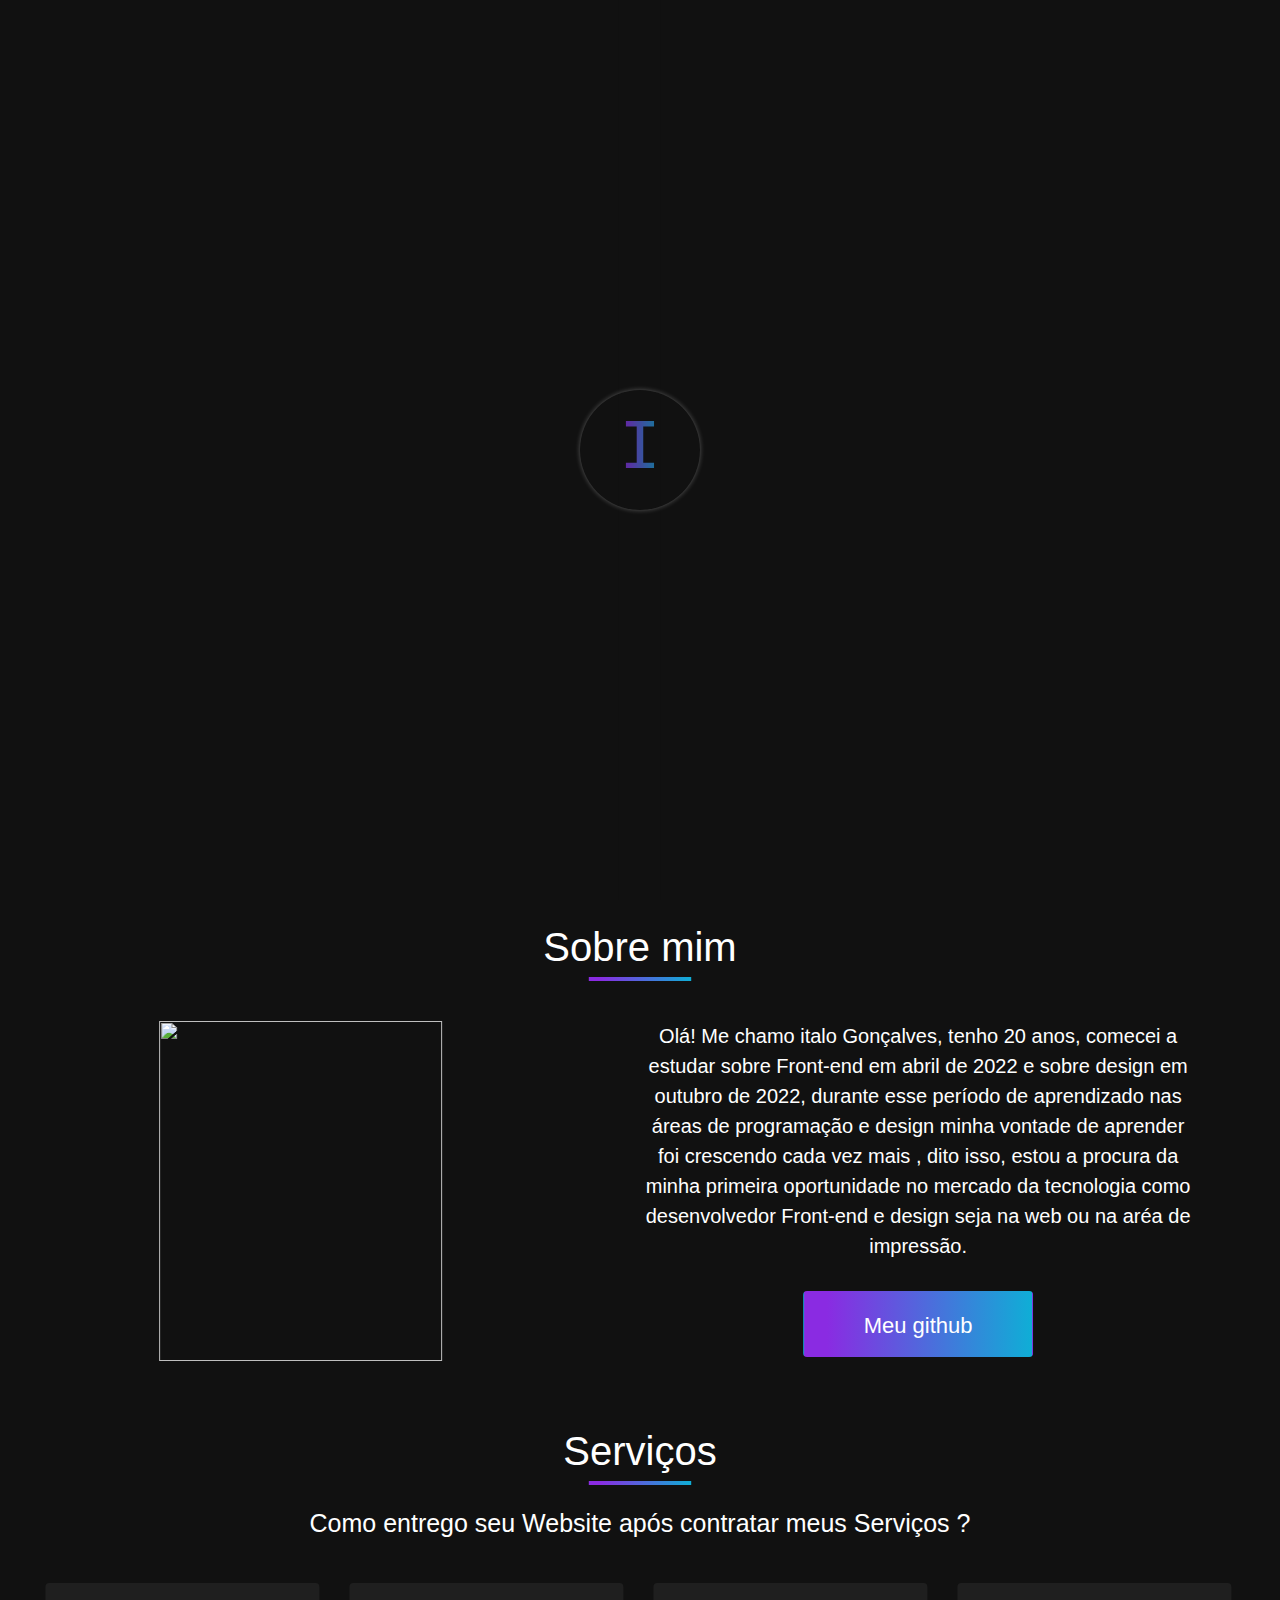
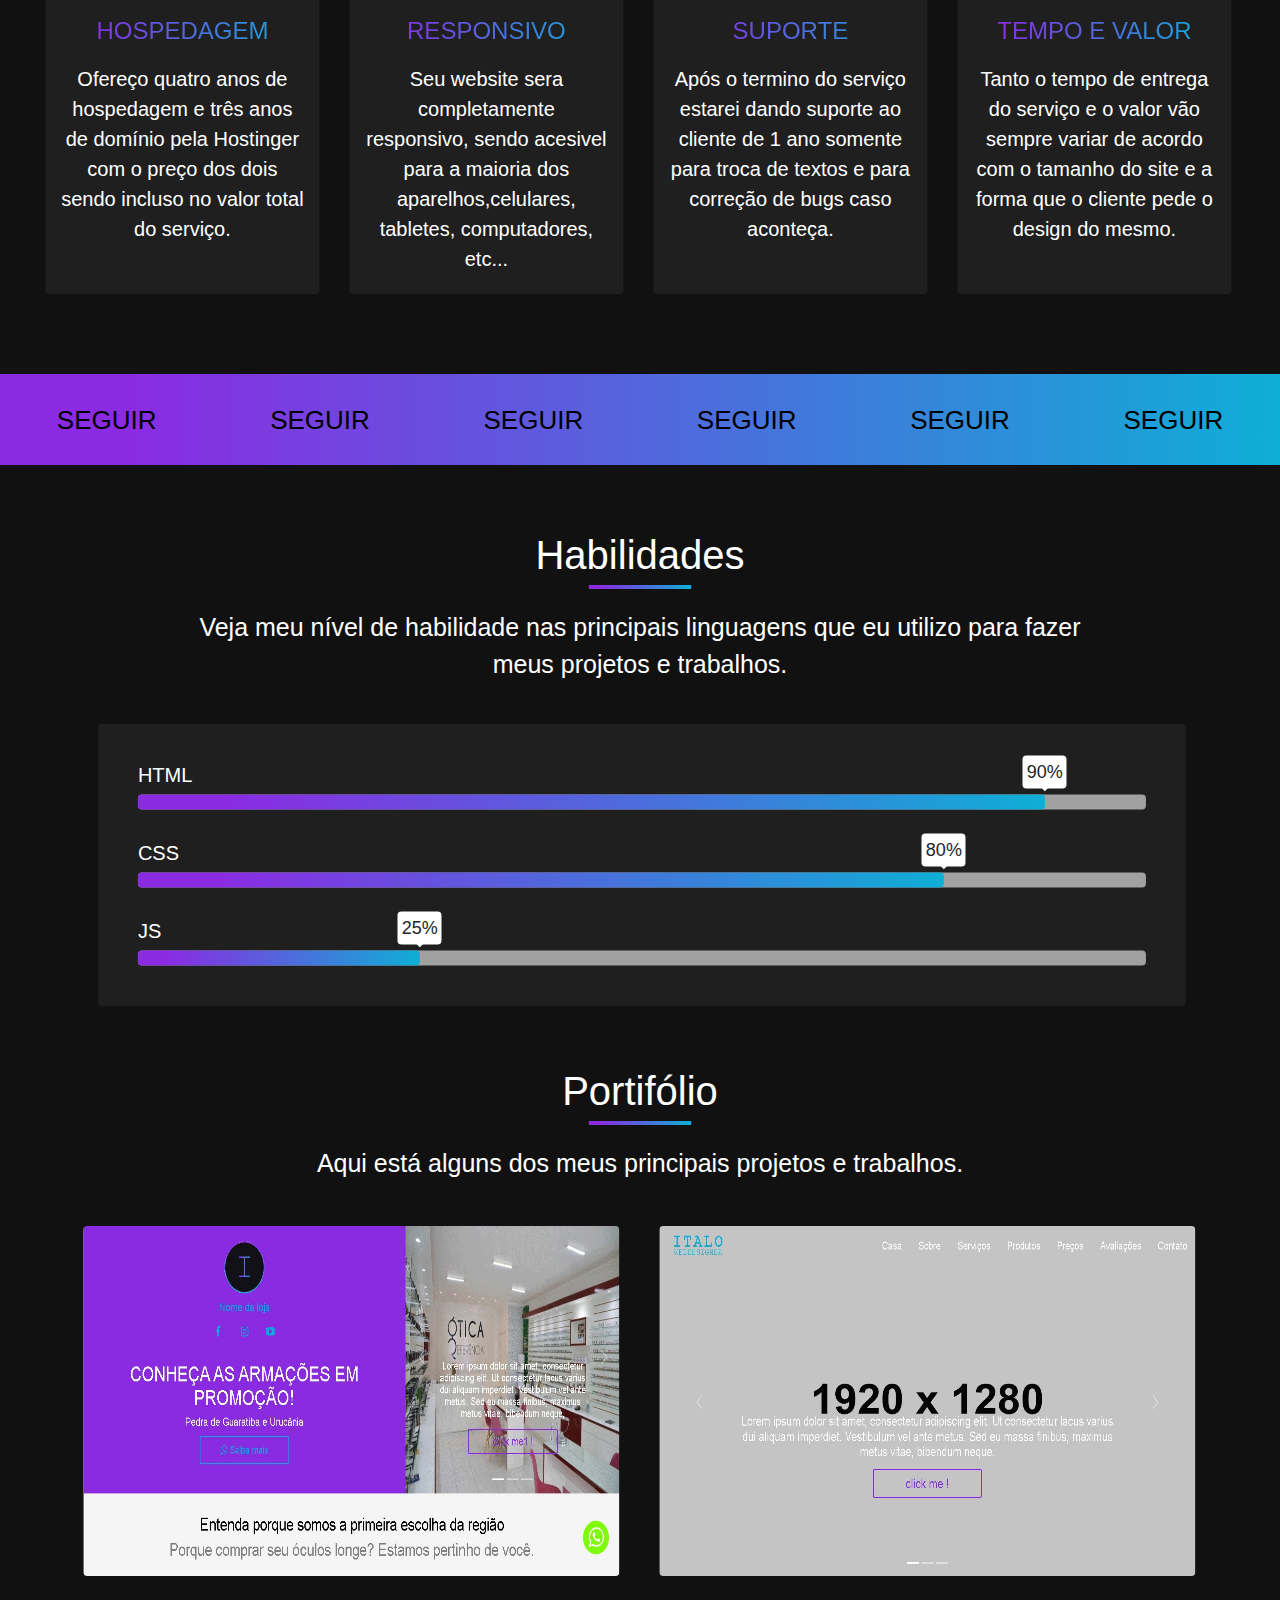
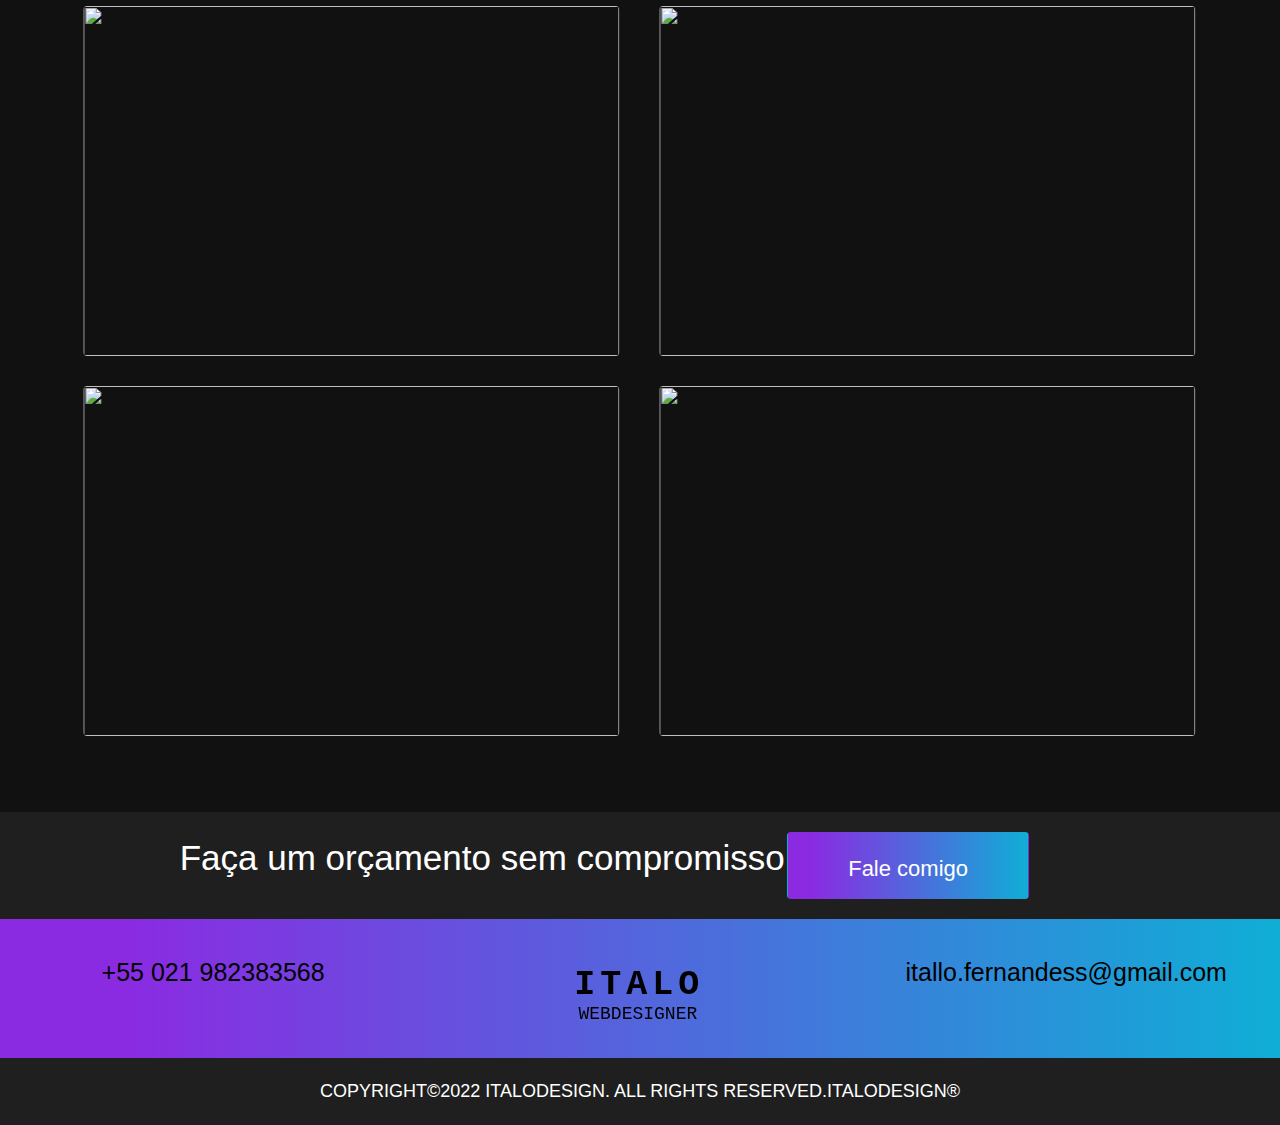
==== commit 98881390: "Add files via upload" ====
--- a/index.html
+++ b/index.html
@@ -118,7 +118,7 @@
       <div class="content-about">
         <img src="images/fotooriginal.jpeg" class="img">
         <div class="info">
-          <div class="text">Olá! Me chamo italo Gonçalves, tenho 20 anos, comecei a estudar sobre Front-end em abril de 2022 e minha motivação foi através de um amigo que já trabalha como front-end, durante esse período de aprendizado me indentifiquei muito com essa área da programação, dito isso, estou a procura da minha primeira oportunidade no mercado da tecnologia como desenvolvedor Front-end e a procura de clientes que querem ter o seu próprio site.</div>
+          <div class="text">Olá! Me chamo italo Gonçalves, tenho 20 anos, comecei a estudar sobre Front-end em abril de 2022 e sobre design em outubro de 2022, durante esse período de aprendizado nas áreas de programação e design minha vontade de aprender foi crescendo cada vez mais , dito isso, estou a procura da minha primeira oportunidade no mercado da tecnologia como desenvolvedor Front-end e design seja na web ou na aréa de impressão.</div>
           <a href="#" class="btn" id="services">Meu github <i class="fa fa-github" aria-hidden="true"></i></a>
         </div>
       </div>
--- a/css/index css/responsive.css
+++ b/css/index css/responsive.css
@@ -1,4 +1,114 @@
 /* nav */
+@media screen and (min-height:465px) {
+    .menu .content{
+        margin: 0px;
+    }
+}
+@media screen and (max-height:464px) and (min-height:330px) {
+    .menu .content{
+        margin: 20px 0 20px 0;
+    }
+}
+@media screen and (max-height:329px) and (min-height:280px) {
+    .menu .content{
+        margin: 30px 0 20px 0;
+    }
+}
+@media screen and (max-height:279px) and (min-height:200px) {
+    .menu .content{
+        margin: 40px 0 20px 0;
+    }
+}
+@media screen and (min-height:565px) {
+    .header{
+        height: 100vh;
+    }
+}
+@media screen and (max-height:564px) and (min-height:490px) {
+    .header{
+        height: 140vh;
+    }
+}
+@media screen and (max-height:489px) and (min-height:430px) {
+    .header{
+        height: 140vh;
+    }
+}
+@media screen and (max-height:429px) and (min-height:340px) {
+    .header{
+        height: 180vh;
+    }
+}
+@media screen and (max-height:339px) and (min-height:280px) {
+    .header{
+        height: 220vh;
+    }
+}
+@media screen and (max-height:279px) and (min-height:240px) {
+    .header{
+        height: 260vh;
+    }
+}
+@media screen and (max-height:239px) and (min-height:200px) {
+    .header{
+        height: 300vh;
+    }
+}
+@media screen and (min-height:565px) {
+    .header-animation{
+        height: 85vh;
+    }
+}
+@media screen and (max-height:564px) and (min-height:480px) {
+    .header-animation{
+        height: 100vh;
+    }
+}
+@media screen and (max-height:479px) and (min-height:400px) {
+    .header-animation{
+        height: 120vh;
+    }
+}
+@media screen and (max-height:399px) and (min-height:350px) {
+    .header-animation{
+        height: 140vh;
+    }
+}
+@media screen and (max-height:349px) and (min-height:300px) {
+    .header-animation{
+        height: 160vh;
+    }
+}
+@media screen and (max-height:299px) and (min-height:250px) {
+    .header-animation{
+        height: 180vh;
+    }
+}
+@media screen and (max-height:249px) and (min-height:200px) {
+    .header-animation{
+        height: 200vh;
+    }
+}
+@media screen and (min-height:540px) {
+    .header-design{
+        height: 85vh;
+    }
+}
+@media screen and (max-height:539px) and (min-height:430px) {
+    .header-design{
+        height: 100vh;
+    }
+}
+@media screen and (max-height:429px) and (min-height:300px) {
+    .header-design{
+        height: 120vh;
+    }
+}
+@media screen and (max-height:299px) and (min-height:200px) {
+    .header-design{
+        height: 140vh;
+    }
+}
 @media screen and (min-width:1070px) {
     #container-burger{
         display: none;
@@ -45,9 +155,9 @@
     }
     .menu{
         width: 30%;
-        height: 564px;
-        grid-template-columns: 100%;
-        grid-template-rows: 20% auto auto auto auto auto;
+        height: 100vh;
+        grid-template-columns: 100%;
+        grid-template-rows: 16% auto auto auto auto auto;
         position: fixed;
         transform: translate(-105%, 1.2%);
         background-color: rgb(34, 34, 34);
@@ -94,9 +204,9 @@
     }
     .menu{
         width: 42%;
-        height: 564px;
-        grid-template-columns: 100%;
-        grid-template-rows: 20% auto auto auto auto auto;
+        height: 100vh;
+        grid-template-columns: 100%;
+        grid-template-rows: 16% auto auto auto auto auto;
         position: fixed;
         transform: translate(-105%, 1.2%);
         background-color: rgb(34, 34, 34);
@@ -143,9 +253,9 @@
     }
     .menu{
         width: 52%;
-        height: 564px;
-        grid-template-columns: 100%;
-        grid-template-rows: 20% auto auto auto auto auto;
+        height: 100vh;
+        grid-template-columns: 100%;
+        grid-template-rows: 16% auto auto auto auto auto;
         position: fixed;
         transform: translate(-105%, 1.2%);
         background-color: rgb(34, 34, 34);
@@ -192,9 +302,9 @@
     }
     .menu{
         width: 62%;
-        height: 564px;
-        grid-template-columns: 100%;
-        grid-template-rows: 20% auto auto auto auto auto;
+        height: 100vh;
+        grid-template-columns: 100%;
+        grid-template-rows: 16% auto auto auto auto auto;
         position: fixed;
         transform: translate(-105%, 1.2%);
         background-color: rgb(34, 34, 34);
@@ -241,9 +351,9 @@
     }
     .menu{
         width: 72%;
-        height: 564px;
-        grid-template-columns: 100%;
-        grid-template-rows: 20% auto auto auto auto auto;
+        height: 100vh;
+        grid-template-columns: 100%;
+        grid-template-rows: 16% auto auto auto auto auto;
         position: fixed;
         transform: translate(-105%, 1.2%);
         background-color: rgb(34, 34, 34);
@@ -349,16 +459,16 @@
     }
 }
 
-@media screen and (min-width:951px) {
+@media screen and (min-width:1070px) {
     .container-header{
         width: 60%;
         transform: translate(33%, 80%);
     }
 }
-@media screen and (max-width:950px) and (min-width:650px) {
+@media screen and (max-width:1069px) and (min-width:650px) {
     .container-header{
         width: 70%;
-        transform: translate(22%, 55%);
+        transform: translate(22%, 70%);
     }
 }
 @media screen and (max-width:649px) and (min-width:510px) {
@@ -999,24 +1109,24 @@
 
 /* page animation */
 /* header */
-@media screen and (min-width:925px) {
+@media screen and (min-width:1070px) {
     .container-info-header-a{
         width: 60%;
         transform: translate(33%, 140%);
         padding: 0px;
     }
 }
-@media screen and (max-width:924px) and (min-width:685px) {
+@media screen and (max-width:1069px) and (min-width:685px) {
     .container-info-header-a{
         width: 80%;
-        transform: translate(14%, 140%);
+        transform: translate(14%, 125%);
         padding: 0px;
     }
 }
 @media screen and (max-width:684px) and (min-width:620px) {
     .container-info-header-a{
         width: 90%;
-        transform: translate(6%, 130%);
+        transform: translate(6%, 125%);
         padding: 0px 5px;
     }
 }
@@ -1278,21 +1388,21 @@
 @media screen and (max-width:1069px) and (min-width:520px) {
     .container-info-header-design{
         width: 60%;
-        top: 40%;
+        top: 35%;
         transform: translateX(33.5%);
     }
 }
 @media screen and (max-width:519px) and (min-width:370px) {
     .container-info-header-design{
         width: 100%;
-        top: 40%;
+        top: 32%;
         transform: scale(90%);
     }
 }
 @media screen and (max-width:369px) and (min-width:300px) {
     .container-info-header-design{
         width: 100%;
-        top: 40%;
+        top: 30%;
         transform: scale(80%);
     }
 }
@@ -1301,47 +1411,17 @@
 @media screen and (min-width:1000px) {
     .container-card .container-content{
         grid-template-columns: 50% 50%;
-    }
-    .container-card .container-content .content .img-1{
-        transform: translateX(10%);
-    }
-    .container-card .container-content .content .img-2{
-        transform: translateX(10%);
-    }
-    .container-card .container-content .content .img-3{
-        transform: translateY(-10%);
-    }
-    .container-card .container-content .content .img-4{
-        transform: translateY(-10%);
-    }
-    .container-card .container-content .content .img-5{
-        transform: translateY(-10%);
-    }
-    .container-card .container-content .content .img-6{
-        transform: translateY(-10%);
+        width: 90%;
+        transform: translateX(5.8%);
+        margin-top: 40px;
     }
 }
 @media screen and (max-width:999px) and (min-width:300px) {
     .container-card .container-content{
         grid-template-columns: 100%;
-    }
-    .container-card .container-content .content .img-1{
+        width: 100%;
         transform: translateX(0%);
-    }
-    .container-card .container-content .content .img-2{
-        transform: translate(0%, 12%);
-    }
-    .container-card .container-content .content .img-3{
-        transform: translateY(0%);
-    }
-    .container-card .container-content .content .img-4{
-        transform: translateY(0%);
-    }
-    .container-card .container-content .content .img-5{
-        transform: translateY(0%);
-    }
-    .container-card .container-content .content .img-6{
-        transform: translateY(0%);
+        margin-top: 30px;
     }
 }
 
@@ -1349,6 +1429,8 @@
 @media screen and (min-width:1000px) {
     .container-banner .container-content{
         grid-template-columns: 50% 50%;
+        width: 90%;
+        margin-top: 30px;
         transform: translateX(5.5%);
     }
     .container-banner{
@@ -1359,10 +1441,12 @@
 @media screen and (max-width:999px) and (min-width:300px) {
     .container-banner .container-content{
         grid-template-columns: 100%;
-        transform: translateX(6%);
+        width: 100%;
+        margin-top: 20px;
+        transform: translateX(0%);
     }
     .container-banner{
-        margin-top: 40px;
+        margin-top: 30px;
         text-align: center;
     }
 }
@@ -1370,7 +1454,8 @@
 /* logo */
 @media screen and (min-width:1000px) {
     .container-logo-design .container-content{
-        grid-template-columns: 50% 50%;
+        grid-template-columns: 33.3% 33.4% 33.3%;
+        width: 90%;
         transform: translateX(5.5%);
     }
     .container-logo-design{
@@ -1378,10 +1463,20 @@
         text-align: center;
     }
 }
-@media screen and (max-width:999px) and (min-width:300px) {
+@media screen and (max-width:999px) and (min-width:550px) {
     .container-logo-design .container-content{
-        grid-template-columns: 100%;
-        transform: translateX(6%);
+        grid-template-columns: 50% 50%;
+        width: 100%;
+    }
+    .container-logo-design{
+        margin-top: 50px;
+        text-align: center;
+    }
+}
+@media screen and (max-width:549px) and (min-width:300px) {
+    .container-logo-design .container-content{
+        grid-template-columns: 100%;
+        width: 100%;
     }
     .container-logo-design{
         margin-top: 50px;
--- a/css/index css/nav.css
+++ b/css/index css/nav.css
@@ -1,6 +1,6 @@
 .header{
     width: 100%;
-    height: 657px;
+    height: 857px;
     background: -webkit-linear-gradient(left, rgba(138, 43, 226, 1) 10%, rgba(15, 174, 214,1) 100%);  
     background: -webkit-linear-gradient(to right, rgba(138, 43, 226,1), rgba(15, 174, 214,1) 100% ); 
     z-index: 1;
@@ -33,7 +33,7 @@
 }
 .header-design{
     width: 100%;
-    height: 570px;
+    height: 770px;
     background: -webkit-linear-gradient(left, rgba(138, 43, 226, 1) 10%, rgba(15, 174, 214,1) 100%);  
     background: -webkit-linear-gradient(to right, rgba(138, 43, 226,1), rgba(15, 174, 214,1) 100% ); 
     z-index: 1;
